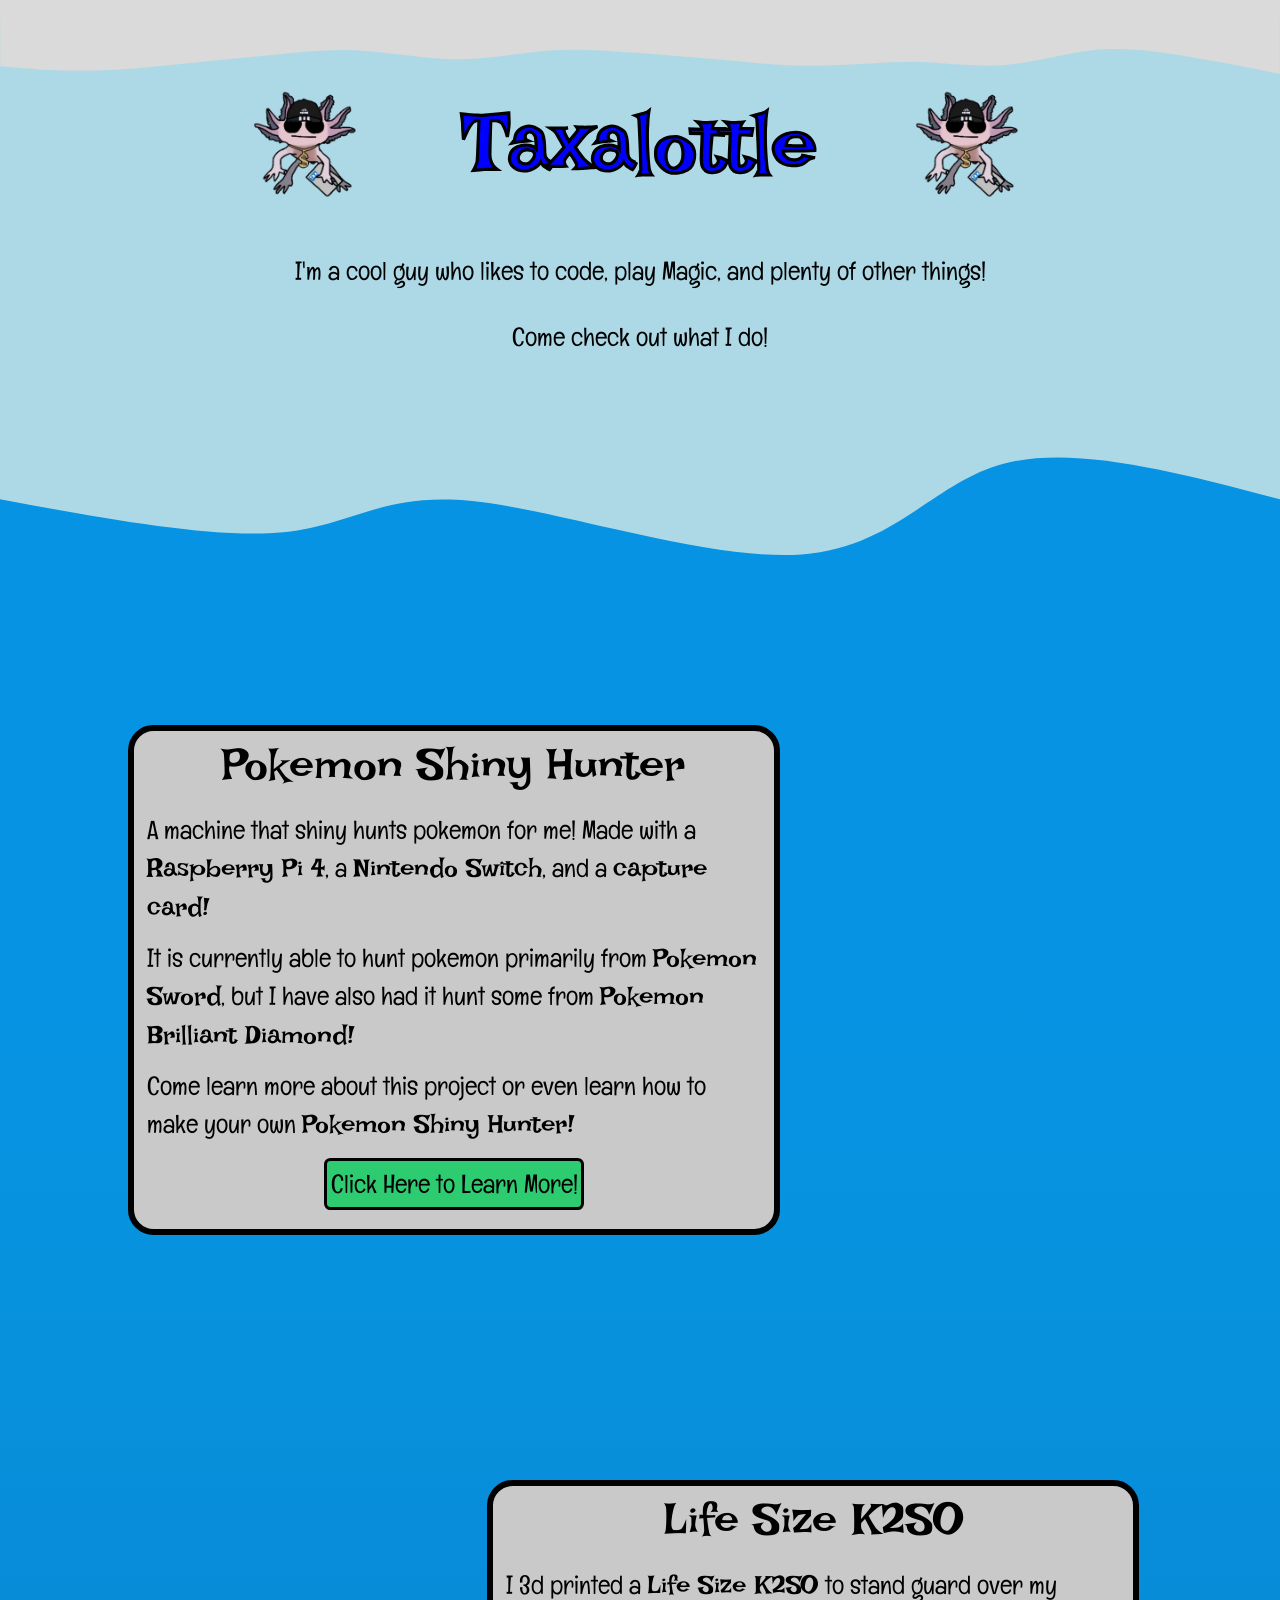
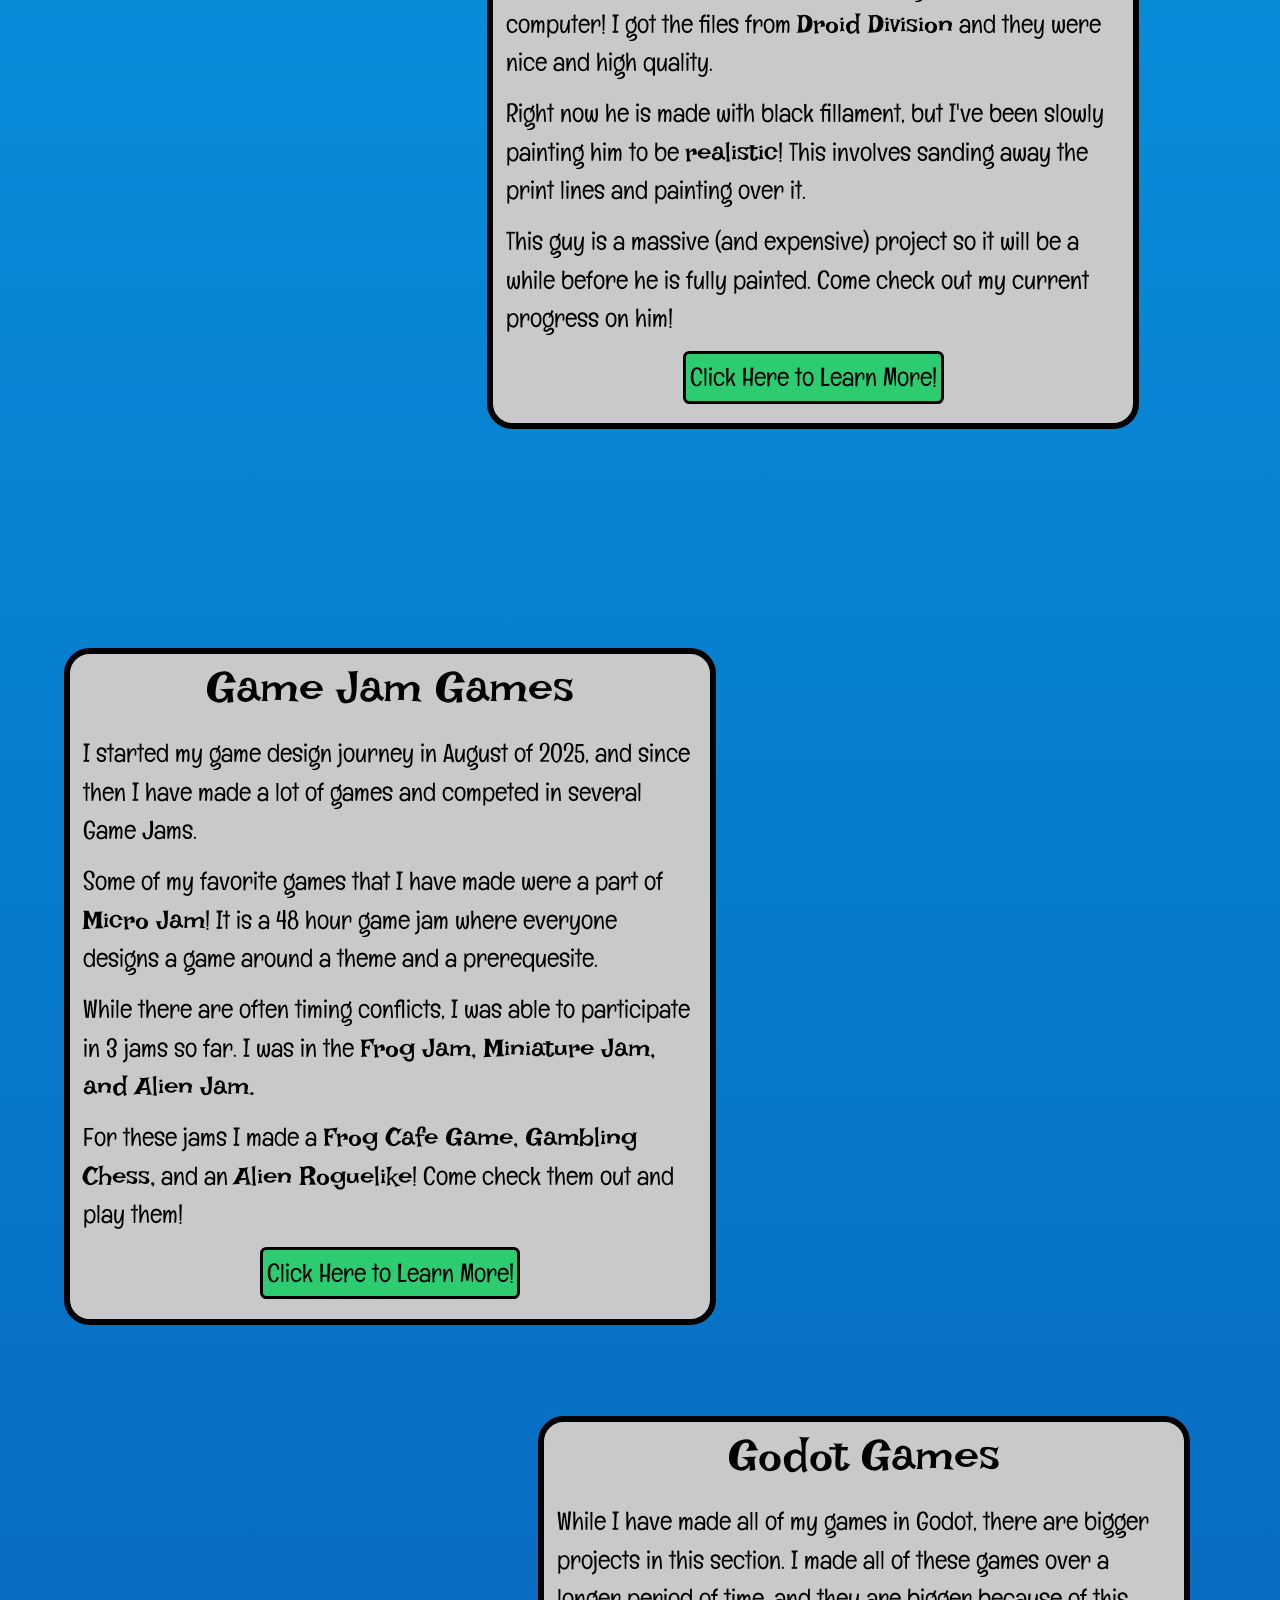
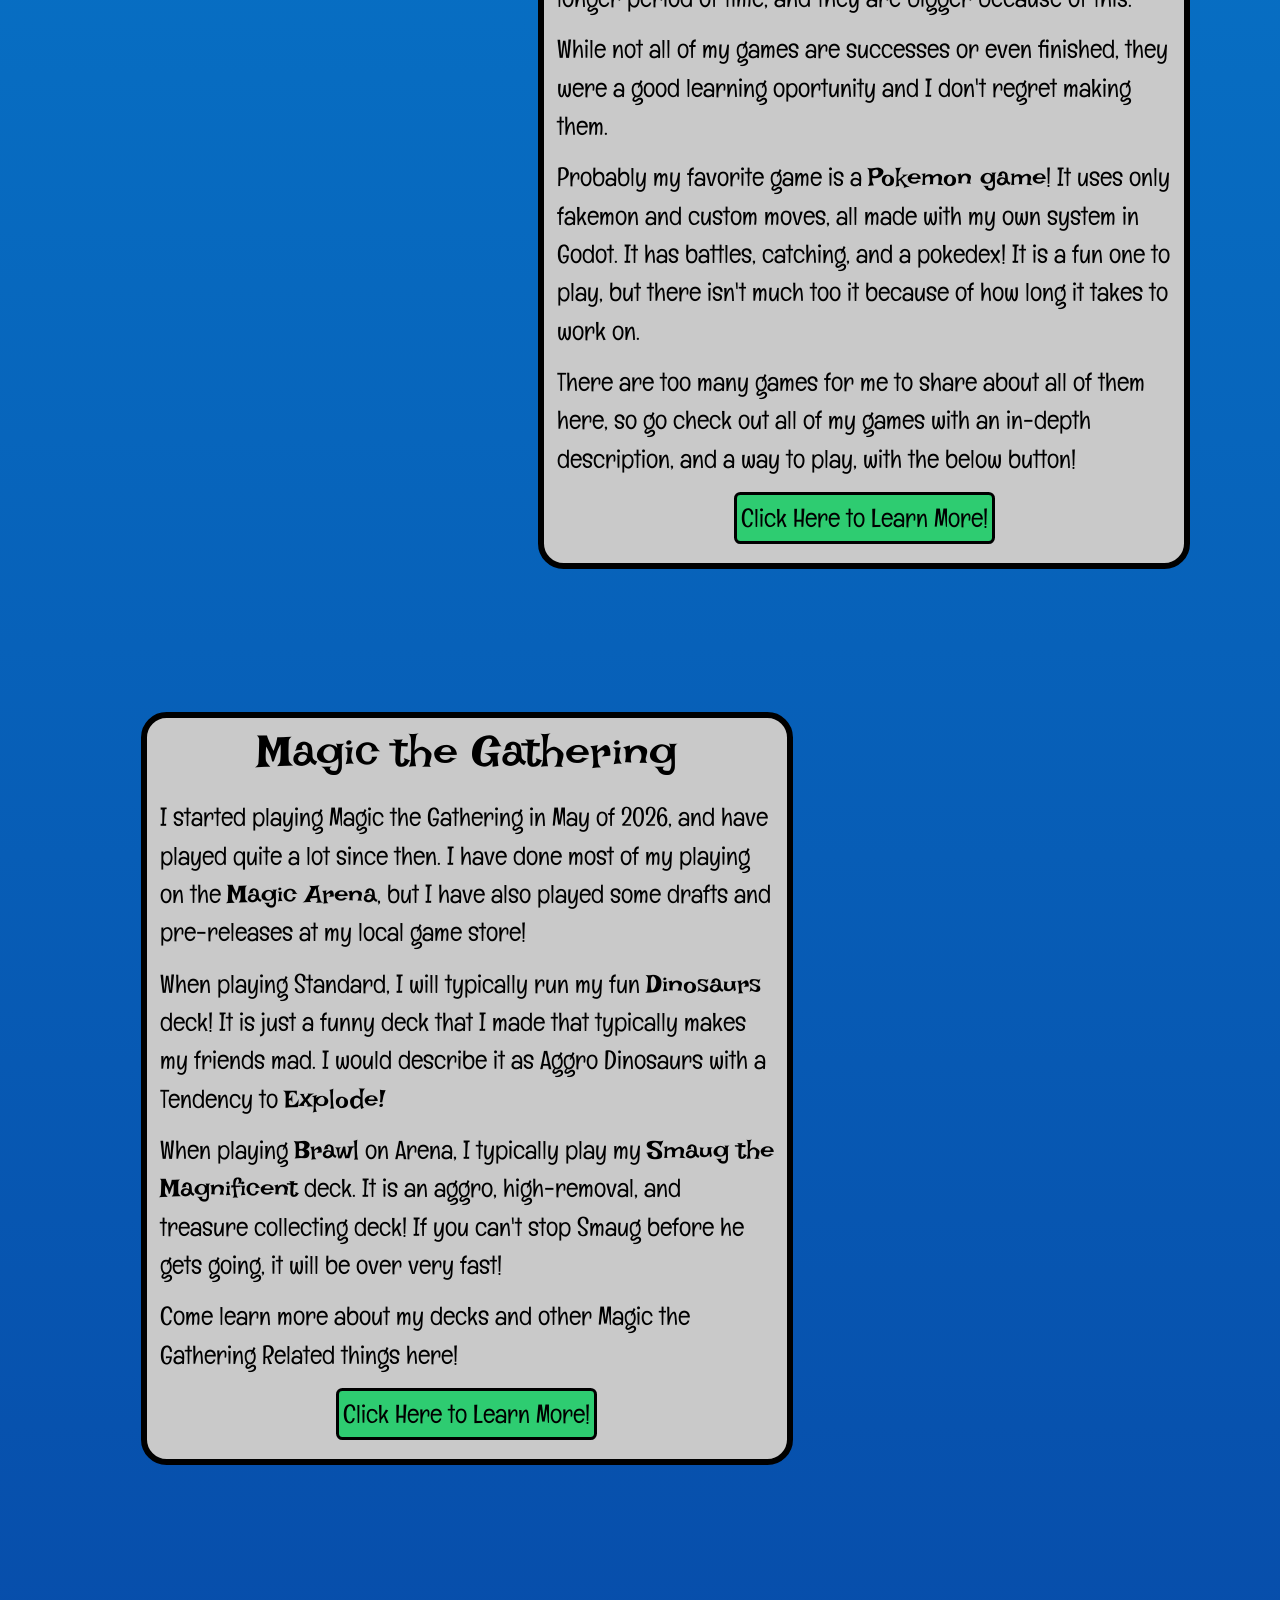
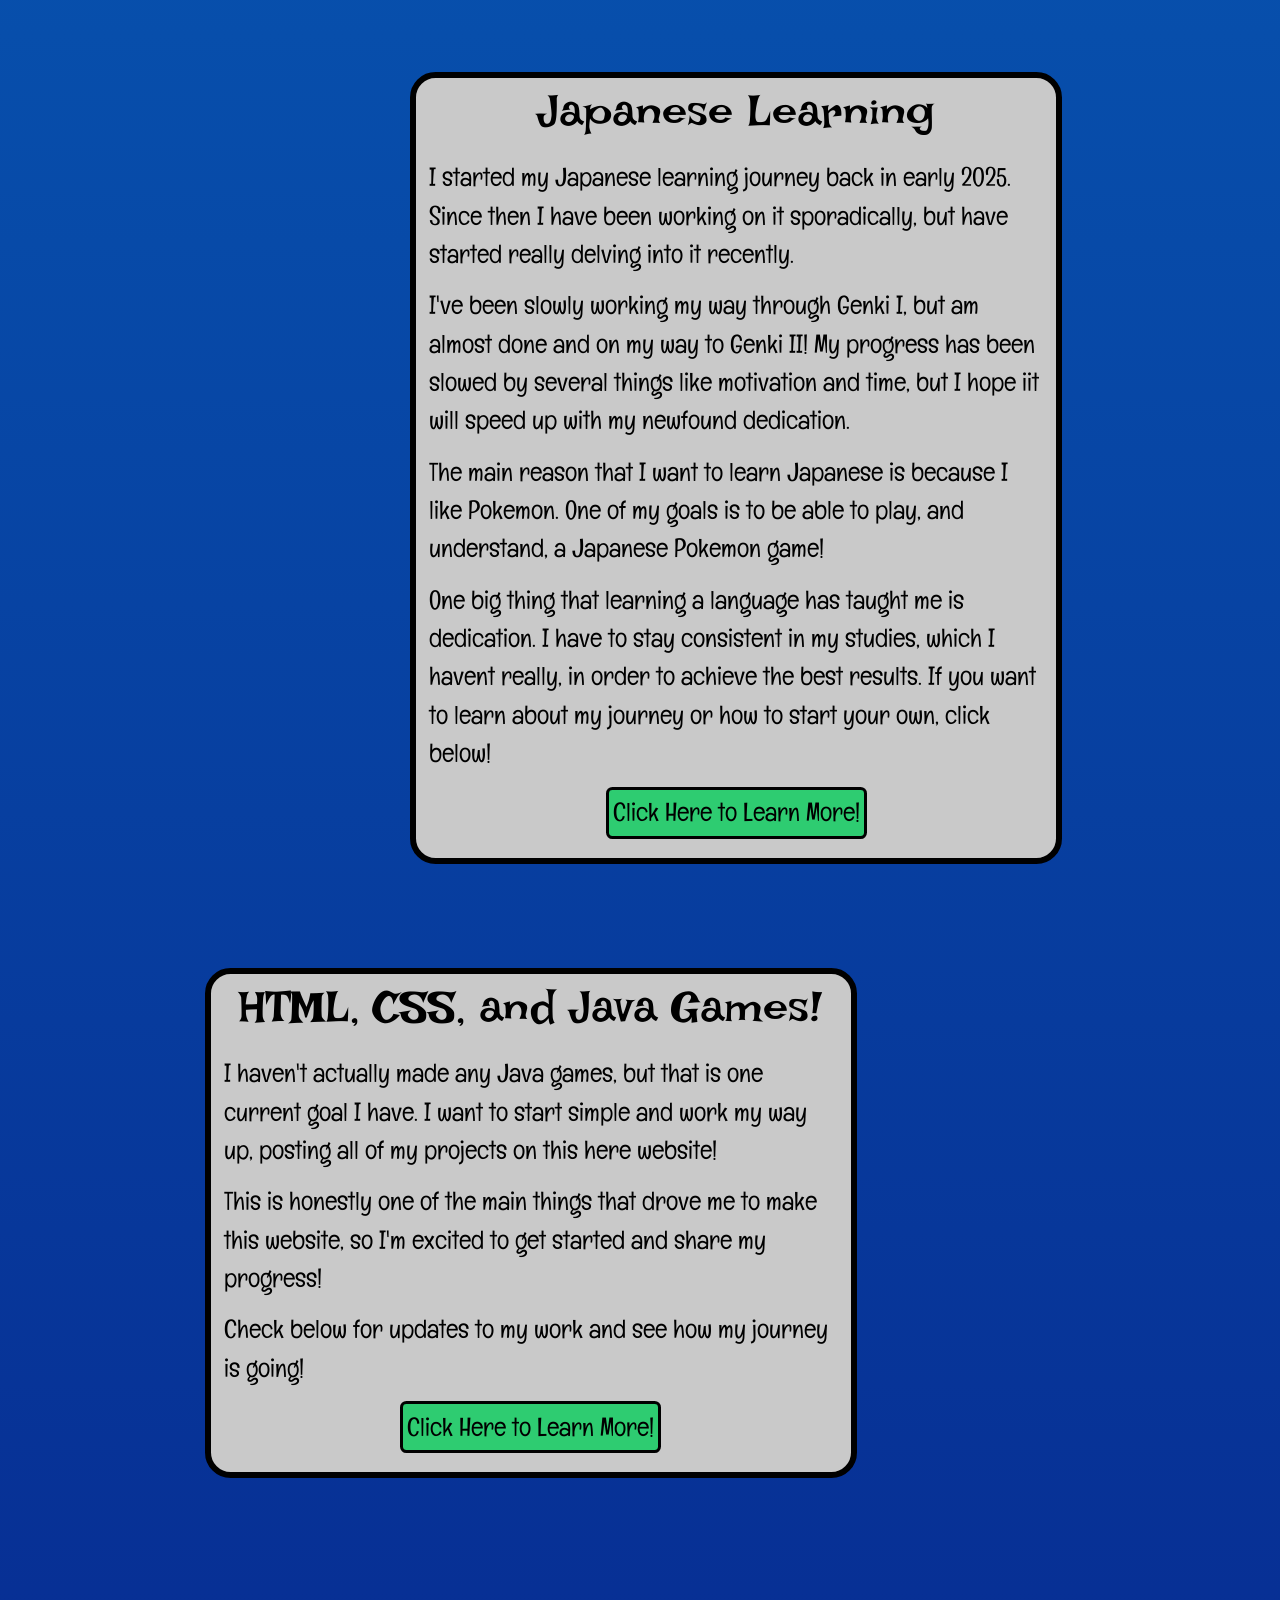
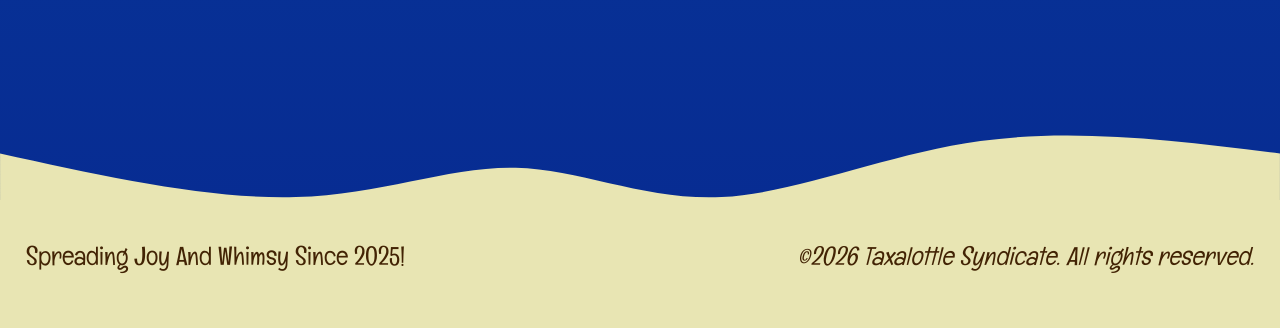
==== index.html @ 64e3db7c "Home page and Project Cards! I flushed out a bunch of project cards, and have everything I need befo" ====
<!DOCTYPE html>
<html lang="en">
<head>
    <meta charset="UTF-8">
    <meta name="viewport" content="width=device-width, initial-scale=1.0">
    <title>Taxalottle</title>

    <link rel="stylesheet" href="styles/styles.css">

</head>
<body>

<div class="header">
  <div style="height:1.5vw; background-color:#dadada"></div>
  <svg 
    version="1.1" 
    xmlns="http://www.w3.org/2000/svg" 
    id="visual" 
    viewBox="0 0 900 40">
    <path 
      stroke-linejoin="miter" 
      stroke-linecap="round" 
      fill="#dadada" 
      d="M0 33.3L10.7 34.1C21.3 35.1 42.7 36.8 64.2 36.4C85.7 35.9 107.3 33.7 128.8 31.5C150.3 29.2 171.7 27 193 25.2C214.3 23 235.7 20.7 257 22.5C278.3 23.9 299.7 28.3 321.2 28.3C342.7 28.3 364.3 23.9 385.8 22.1C407.3 20.7 428.7 22.5 450 23.9C471.3 25.7 492.7 27.5 514.2 29.2C535.7 31.5 557.3 33.3 578.8 32.8C600.3 32.3 621.7 30.1 643 30.1C664.3 30.6 685.7 34.1 707 32.3C728.3 30.6 749.7 23.9 771.2 21.7C792.7 19.9 814.3 23 835.8 26.5C857.3 30.1 878.7 34.1 889.3 36.4L900 38.6L900 0L889.3 0C878.7 0 857.3 0 835.8 0C814.3 0 792.7 0 771.2 0C749.7 0 728.3 0 707 0C685.7 0 664.3 0 643 0C621.7 0 600.3 0 578.8 0C557.3 0 535.7 0 514.2 0C492.7 0 471.3 0 450 0C428.7 0 407.3 0 385.8 0C364.3 0 342.7 0 321.2 0C299.7 0 278.3 0 257 0C235.7 0 214.3 0 193 0C171.7 0 150.3 0 128.8 0C107.3 0 85.7 0 64.2 0C42.7 0 21.3 0 10.7 0L0 0Z"/>
  </svg>
</div>

    <span class="taxalottle-wrapper">
        <img class="taxalottle img_left" src="images/Taxalottle_No_BG.png" alt="Taxalottle Logo">
        <div id="logo">
            <span>T</span>
            <span>a</span>
            <span>x</span>
            <span>a</span>
            <span>l</span>
            <span>o</span>
            <span>t</span>
            <span>t</span>
            <span>l</span>
            <span>e</span>
        </div>
        <img class="taxalottle img_right" src="images/Taxalottle_No_BG.png" alt="Taxalottle Logo">
    </span>

    <p><br>I'm a cool guy who likes to code, play Magic, and plenty of other things!<br><br>Come check out what I do!</p>

    
    
    <div class="wave-wrap">
  <div class="wave-track">
    <svg width="100%" height="100%" id="svg" viewBox="0 0 1440 390" xmlns="http://www.w3.org/2000/svg" class="transition duration-300 ease-in-out delay-150"><path d="M 0,400 L 0,150 C 120.74641148325358,172.29665071770336 241.49282296650716,194.5933014354067 319,187 C 396.50717703349284,179.4066985645933 430.77511961722473,141.92344497607655 531,152 C 631.2248803827753,162.07655502392345 797.4066985645934,219.71291866028707 902,212 C 1006.5933014354066,204.28708133971293 1049.598086124402,131.22488038277513 1129,110 C 1208.401913875598,88.77511961722487 1324.200956937799,119.38755980861244 1440,150 L 1440,400 L 0,400 Z" stroke="none" stroke-width="0" fill="#0693e3" fill-opacity="1" class="transition-all duration-300 ease-in-out delay-150 path-0"></path></svg>
    <svg width="100%" height="100%" id="svg" viewBox="0 0 1440 390" xmlns="http://www.w3.org/2000/svg" class="transition duration-300 ease-in-out delay-150"><path d="M 0,400 L 0,150 C 120.74641148325358,172.29665071770336 241.49282296650716,194.5933014354067 319,187 C 396.50717703349284,179.4066985645933 430.77511961722473,141.92344497607655 531,152 C 631.2248803827753,162.07655502392345 797.4066985645934,219.71291866028707 902,212 C 1006.5933014354066,204.28708133971293 1049.598086124402,131.22488038277513 1129,110 C 1208.401913875598,88.77511961722487 1324.200956937799,119.38755980861244 1440,150 L 1440,400 L 0,400 Z" stroke="none" stroke-width="0" fill="#0693e3" fill-opacity="1" class="transition-all duration-300 ease-in-out delay-150 path-0"></path></svg>
  </div>
</div>
<div id="ocean">
    <div class="project-card" id="pokemon">
        <header>Pokemon Shiny Hunter</header>
        <p>A machine that shiny hunts pokemon for me! Made with a <bold>Raspberry Pi 4</bold>, a <bold>Nintendo Switch</bold>, and a <bold>capture card!</bold></p>
          <p>It is currently able to hunt pokemon primarily from <bold>Pokemon Sword</bold>, but I have also had it hunt some from <bold>Pokemon Brilliant Diamond!</bold></p>
          <p>Come learn more about this project or even learn how to make your own <bold>Pokemon Shiny Hunter!</bold></p>
        <p style="text-align:center;"><a class="button" href="pets.html">Click Here to Learn More!</a></p>
    </div>

    <div class="project-card" id="k2">
        <header>Life Size K2SO</header>
        <p>I 3d printed a <bold>Life Size K2SO</bold> to stand guard over my computer! I got the files from <bold>Droid Division</bold> and they were nice and high quality.</p>
        <p>Right now he is made with black fillament, but I've been slowly painting him to be <bold>realistic</bold>! This involves sanding away the print lines and painting over it.</p>
        <p>This guy is a massive (and expensive) project so it will be a while before he is fully painted. Come check out my current progress on him!</p>
        <p style="text-align:center;"><a class="button" href="pets.html">Click Here to Learn More!</a></p>
    </div>

    <div class="project-card" id="jam">
        <header>Game Jam Games</header>
        <p>I started my game design journey in August of 2025, and since then I have made a lot of games and competed in several Game Jams.</p>
        <p>Some of my favorite games that I have made were a part of <bold>Micro Jam</bold>! It is a 48 hour game jam where everyone designs a game around a theme and a prerequesite.</p>
        <p>While there are often timing conflicts, I was able to participate in 3 jams so far. I was in the <bold>Frog Jam, Miniature Jam, and Alien Jam.</bold></p>
        <p>For these jams I made a <bold>Frog Cafe Game, Gambling Chess,</bold> and an <bold>Alien Roguelike</bold>! Come check them out and play them!</p>
        <p style="text-align:center;"><a class="button" href="pets.html">Click Here to Learn More!</a></p>
    </div>

    <div class="project-card" id="godot">
        <header>Godot Games</header>
        <p>While I have made all of my games in Godot, there are bigger projects in this section. I made all of these games over a longer period of time, and they are bigger because of this.</p>
        <p>While not all of my games are successes or even finished, they were a good learning oportunity and I don't regret making them.</p>
        <p>Probably my favorite game is a <bold>Pokemon game</bold>! It uses only fakemon and custom moves, all made with my own system in Godot. It has battles, catching, and a pokedex! It is a fun one to play, but there isn't much too it because of how long it takes to work on.</p>
        <!--<p>One of my less finished Games is a Farming game similar to Stardew Valley. One key difference between Stardew and my game is that mine is gridless. The whole game is free-flow and you can place things wherever you want, aslong as it is where it should go. You can plant seeds and water the plants only on farmland!</p>-->
        <p>There are too many games for me to share about all of them here, so go check out all of my games with an in-depth description, and a way to play, with the below button!</p>
        <p style="text-align:center;"><a class="button" href="pets.html">Click Here to Learn More!</a></p>
    </div>

    <div class="project-card" id="magic">
        <header>Magic the Gathering</header>
        <p>I started playing Magic the Gathering in May of 2026, and have played quite a lot since then. I have done most of my playing on the <bold>Magic Arena</bold>, but I have also played some drafts and pre-releases at my local game store!</p>
        <p>When playing Standard, I will typically run my fun <bold>Dinosaurs</bold> deck! It is just a funny deck that I made that typically makes my friends mad. I would describe it as Aggro Dinosaurs with a Tendency to <bold>Explode!</bold></p>
        <p>When playing <bold>Brawl</bold> on Arena, I typically play my <bold>Smaug the Magnificent</bold> deck. It is an aggro, high-removal, and treasure collecting deck! If you can't stop Smaug before he gets going, it will be over very fast!</p>
        <p>Come learn more about my decks and other Magic the Gathering Related things here!</p>
        <p style="text-align:center;"><a class="button" href="pets.html">Click Here to Learn More!</a></p>
    </div>

    <div class="project-card" id="japanese">
        <header>Japanese Learning</header>
        <p>I started my Japanese learning journey back in early 2025. Since then I have been working on it sporadically, but have started really delving into it recently.</p>
        <p>I've been slowly working my way through Genki I, but am almost done and on my way to Genki II! My progress has been slowed by several things like motivation and time, but I hope iit will speed up with my newfound dedication.</p>
        <p>The main reason that I want to learn Japanese is because I like Pokemon. One of my goals is to be able to play, and understand, a Japanese Pokemon game!</p>
        <p>One big thing that learning a language has taught me is dedication. I have to stay consistent in my studies, which I havent really, in order to achieve the best results. If you want to learn about my journey or how to start your own, click below!</p>
        <p style="text-align:center;"><a class="button" href="pets.html">Click Here to Learn More!</a></p>
    </div>

    <div class="project-card" id="java">
        <header>HTML, CSS, and Java Games!</header>
        <p>I haven't actually made any Java games, but that is one current goal I have. I want to start simple and work my way up, posting all of my projects on this here website!</p>
        <p>This is honestly one of the main things that drove me to make this website, so I'm excited to get started and share my progress!</p>
        <p>Check below for updates to my work and see how my journey is going!</p>
        <p style="text-align:center;"><a class="button" href="pets.html">Click Here to Learn More!</a></p>
    </div>

  <div class="sand">
    <svg width="100%" height="100%" id="sand_svg" viewBox="0 195.2 1440 82.8"  xmlns="http://www.w3.org/2000/svg" class="transition duration-300 ease-in-out delay-150">
       <path d="M 0,225 C 118.01913875598089,250.9712918660287 236.03827751196178,276.9425837320574 333,274 C 429.9617224880382,271.0574162679426 505.86602870813397,239.20095693779902 580,241 C 654.133971291866,242.79904306220098 726.4976076555023,278.2535885167464 812,274 C 897.5023923444977,269.7464114832536 996.1435406698565,225.7846889952153 1103,211 C 1209.8564593301435,196.2153110047847 1324.9282296650717,210.60765550239233 1440,225 L 1440,279 L 0,279 Z" stroke="none" stroke-width="0" fill="#e8e5b3" fill-opacity="1" class="transition-all duration-300 ease-in-out delay-150 path-0"></path>
    </svg>

  </div>
  
</div>
<div id="sand">
      <p style="text-align:right">Spreading Joy And Whimsy Since 2025!</p>
      <p><italic>©2026 Taxalottle Syndicate. All rights reserved.</italic></p>
</div>

</body>
</html>
---- styles/styles.css ----
@font-face {
    font-family:"Irish Grover";
    src: url('../fonts/IrishGrover-Regular.ttf')
}

@font-face {
    font-family:"Atma";
    src: url('../fonts/Englebert-Regular.ttf')
}


#logo {
    color:Blue;
    font-size:0;
    font-family: "Irish Grover";
    text-align:center;
    padding-top:0em;
    margin-top:0vh;
    margin-bottom:0px;
    -webkit-text-stroke: .001px black;
}

#logo span {
    display: inline-block;
    font-size:6.5vw;
    animation: wave 3s ease-in-out infinite;
    -webkit-text-stroke: .25vw black;
}

#logo span:nth-child(1)  { animation-delay: 0.0s; }
#logo span:nth-child(2)  { animation-delay: 0.1s; }
#logo span:nth-child(3)  { animation-delay: 0.2s; }
#logo span:nth-child(4)  { animation-delay: 0.3s; }
#logo span:nth-child(5)  { animation-delay: 0.4s; }
#logo span:nth-child(6)  { animation-delay: 0.5s; }
#logo span:nth-child(7)  { animation-delay: 0.6s; }
#logo span:nth-child(8)  { animation-delay: 0.7s; }
#logo span:nth-child(9)  { animation-delay: 0.8s; }
#logo span:nth-child(10) { animation-delay: 0.9s; }

p {
    text-align:center;
    font-size:2vw;
    color:black;
    margin:1vw;
    padding:0px;
    font-family:atma;
}

body {
    background-color:LightBlue;
    margin:0;
     /* 1. Ensure scrolling is enabled */
    overflow-y: auto; 
    
    /* 2. Modern Standard (Firefox, modern Safari/Chrome) */
    scrollbar-width: none; 
    
    /* 3. Legacy WebKit (Older Chrome, Safari, Opera, Edge) */
    &::-webkit-scrollbar {
        display: none;
    }
    
    /* 4. Legacy Internet Explorer and Old Edge */
    -ms-overflow-style: none; 
}

.grid-container {
    align-items:center;
    display: grid;
    grid-template-columns: repeat(2, 1fr);
    gap: 15px;
    width:89vw;
    padding-left:5vw;
    padding-right:5vw;
}

.grid-button {
    display:flex;
    justify-content:center;
    align-items:center;
    padding: 20px;
    height:20vh;
    border-style:solid;
    background-color:rgb(73, 165, 109);
    border-radius:15px;
}

.grid-button span {
    font-size:4vw;

    transition: transform 0.3s ease-in-out, background-color 0.1s ease;
}

.grid-button:hover {
    background-color: #2ecc71;
    transform: scale(1.01); /* Scales the element up by 5% */
}

a {
    text-decoration: none;
    color:black;
}

.taxalottle {
    width:10vw;
    height:10vw;
    animation-name:rotate;
    animation-duration:1s;
    animation-iteration-count:infinite;
    animation-timing-function: ease-in-out;
    margin-top:0vh;
    margin-left:7vw;
    margin-right:7vw
}

.img_left {
    animation-direction:alternate;
}

.img_right {
    animation-direction:alternate-reverse;
}

@keyframes rotate {
    from {rotate:-10deg;}
    to {rotate:10deg;}
}

@keyframes wave {
    0%, 22.5%, 50% { transform: translateY(0);}
    11.25% { transform: translateY(-15px);}

    0%, 72.5%, 100% { transform: translateY(0);}
    61.25% { transform: translateY(-15px);}

    20.5%, 48% {color:rgb(12, 203, 209);}
    9.25%, 70.5%, 98% {color:blue;}

}

.taxalottle-wrapper { /* rename span or target it */
    display: flex;
    align-items: center;
    justify-content:center;
}

.header {
    width:100%;
}

.wave-wrap {
  overflow: hidden;
   margin: 0;
padding: 0;
}
.wave-track {
  display: flex;
  width: 200%;
  animation: scroll-waves 14s linear infinite;
  margin:0px;
}
.wave-track svg {
  width: 50%; /* each svg = 100% of the visible viewport */
   margin: 0;
    padding: 0;
    
}
@keyframes scroll-waves {
  from { transform: translateX(0); }
  to   { transform: translateX(-50%); }
}

svg {
    display: inline;
    margin: 0;
    padding: 0;
    
}

#sand_svg {
  display: block; /* Removes the inline text line-height space underneath */
  margin: 0;
  padding: 0;
}

#ocean {
    width:100%;
    min-height:460vw;
    background-color:#0693e3;
    background-image: linear-gradient(to bottom, #0693e3 5%,  #0792dd 10%, #072c92);
    position:relative;
}

.short-header {
    width: 100%;
    /* Set this to whatever height you want (e.g., 40px, 50px, 60px) */
    height: 15vh; 
    overflow: hidden;
  }

  .short-header svg {
    width: 100%;
    height: 100%;
    display: block;
  }

html {
  scroll-behavior: smooth;
}

.project-card {
    background-color:rgb(201, 201, 201);
    width:50vw;
    /*height:30vw;*/
    position: absolute;
    border-radius:2vw;
    border-style:solid;
    border-width:.5vw;
    line-height: 1.5;
}

#pokemon {
    top: 1vw;
    left: 10vw;
}

#k2 {
    top:60vw;
    right:11vw;
}

#jam {
    top:120vw;
    left:5vw;
}

#godot {
    top:180vw;
    right:7vw;
}

#magic {
    top:250vw;
    left:11vw;
}

#japanese {
    top:325vw;
    right:17vw;
}

#java {
    top:395vw;
    left:16vw;
}

h1 {
    text-align:center;
    font-family:atma;
    font-size:3vw
}

.button{
    background-color:#2ecc71;
    padding:.3vw;
    margin-top:.1vw;
    margin-bottom:.5vw;
    border-radius:.5vw;
    border-style:solid;
    border-width:.25vw;
    display: inline-block;
}

bold {
    /*font-size:2.3vw;*/
    font-family:"Irish Grover"
}

.project-card header {
    text-align:center;
    font-family:"Irish Grover";
    font-size:3.5vw
}

.project-card p {
    text-align:left;
}

.sand {
    position:absolute;
    bottom:0vw;
    left:0px;
    width:100vw;
    height:auto;
    overflow:hidden;
}



body, html {
    overflow-x: hidden;
}

#sand {
    height:10vw;
    width:100%;
    background-color:#e8e5b3;
    display:flex;
    justify-content:space-between
}

#sand p {
    text-align:center;
    font-family:atma;
    margin:0px;
    padding-top: 3vw;
    color:#422304;
    text-align:right;
    padding-right:2vw;
    padding-left:2vw;
}

italic {
    font-style:italic;
}
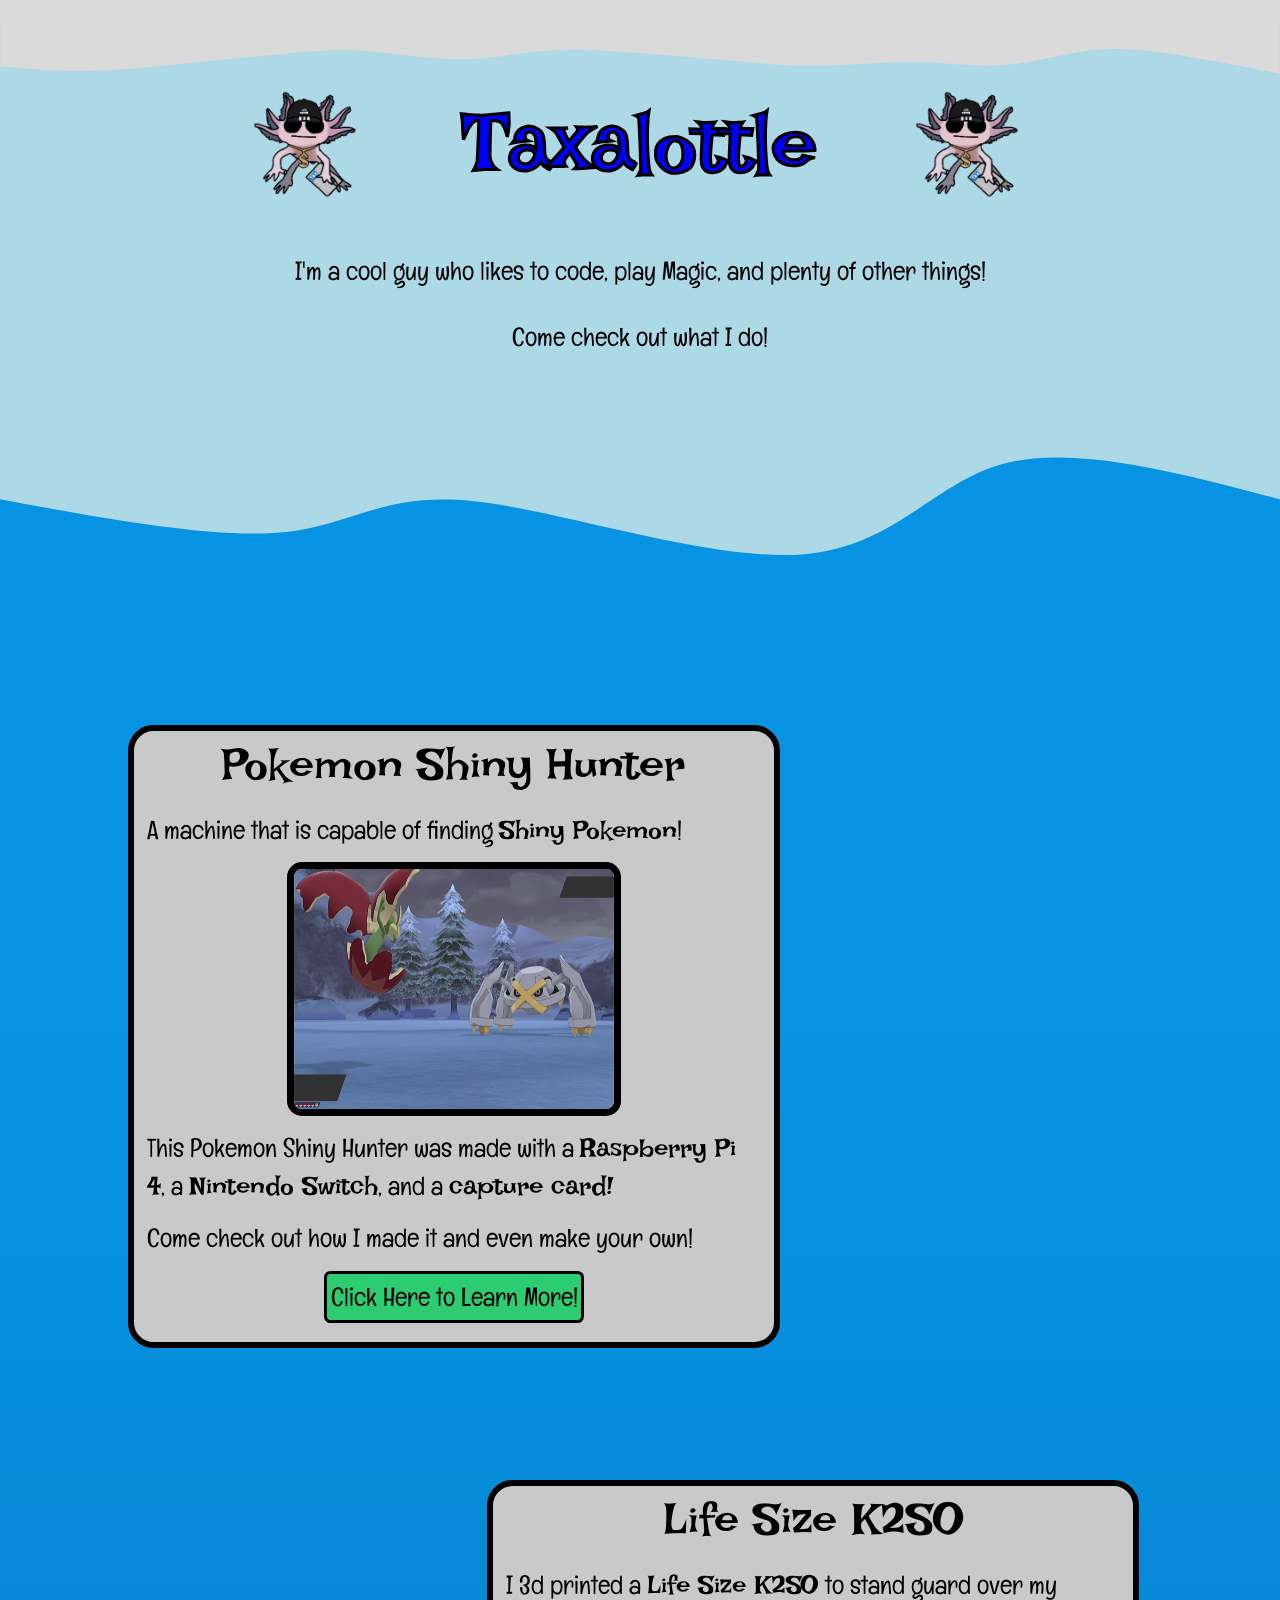
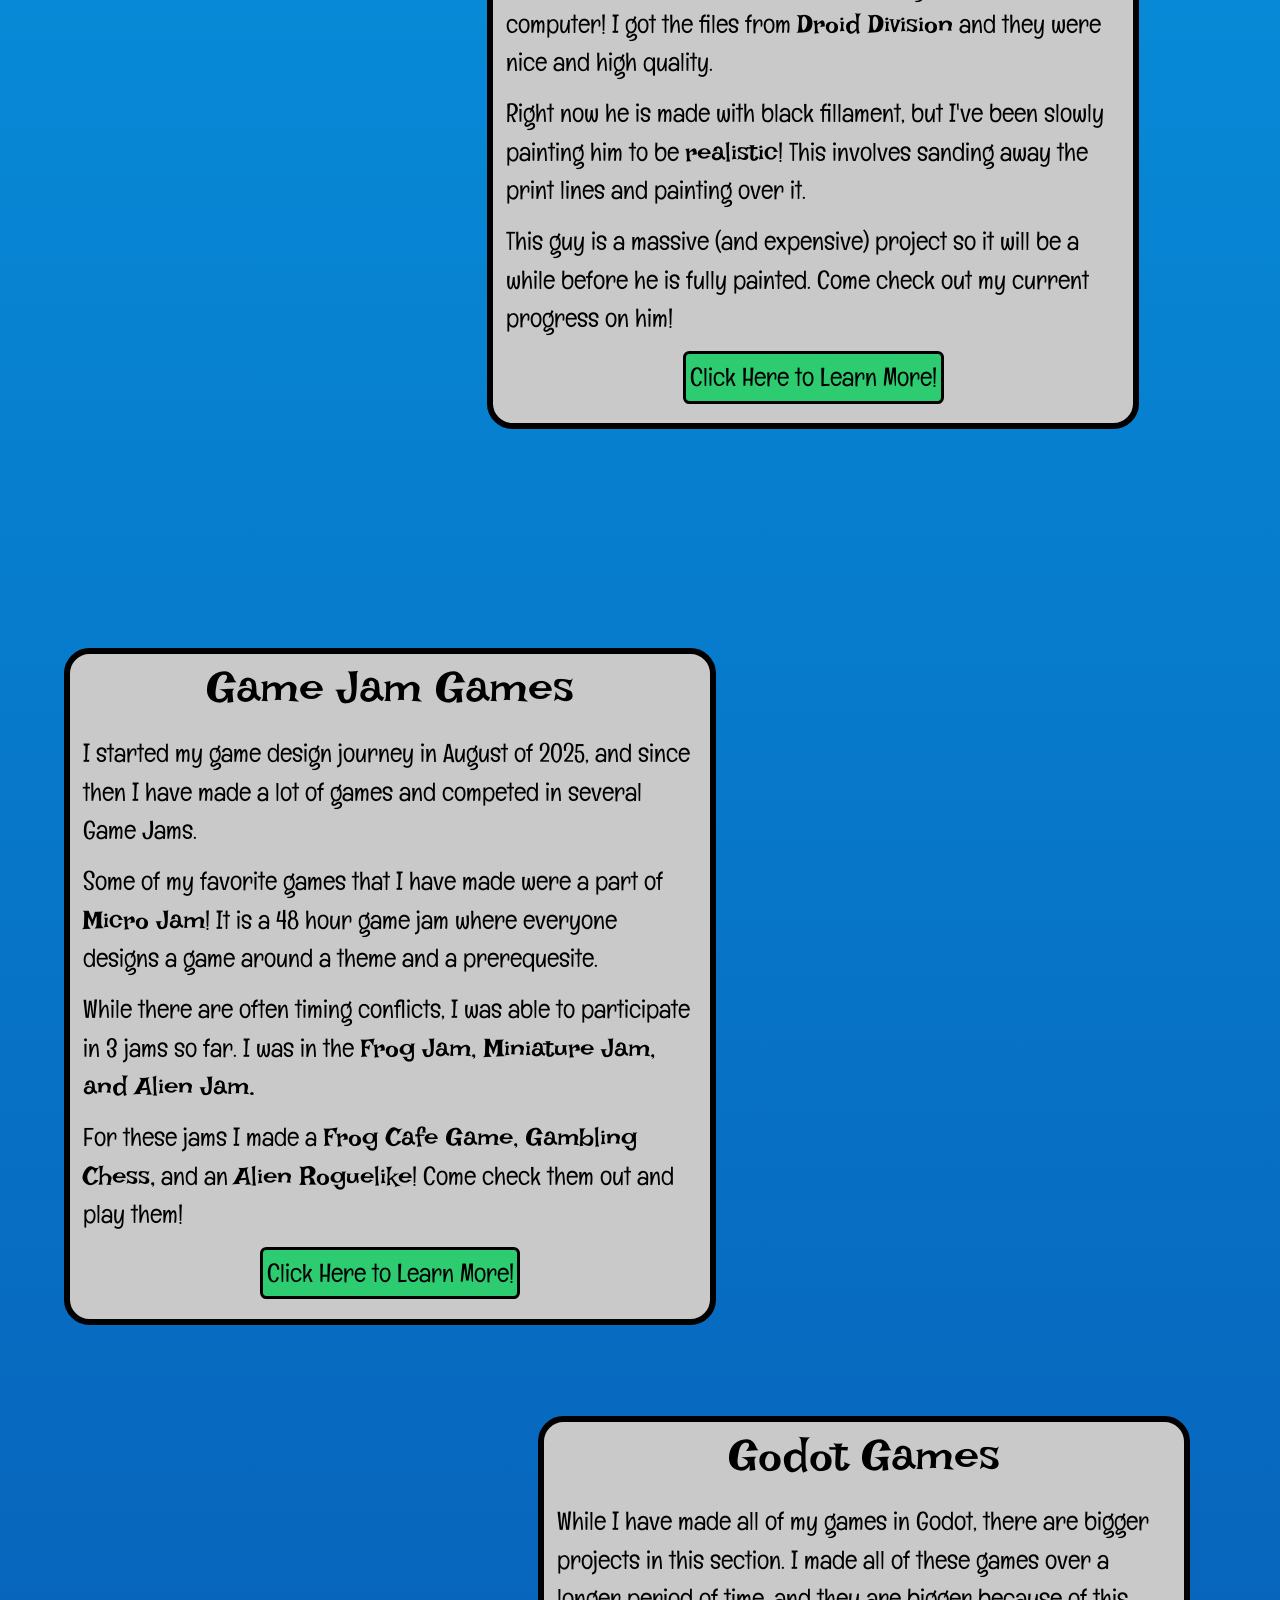
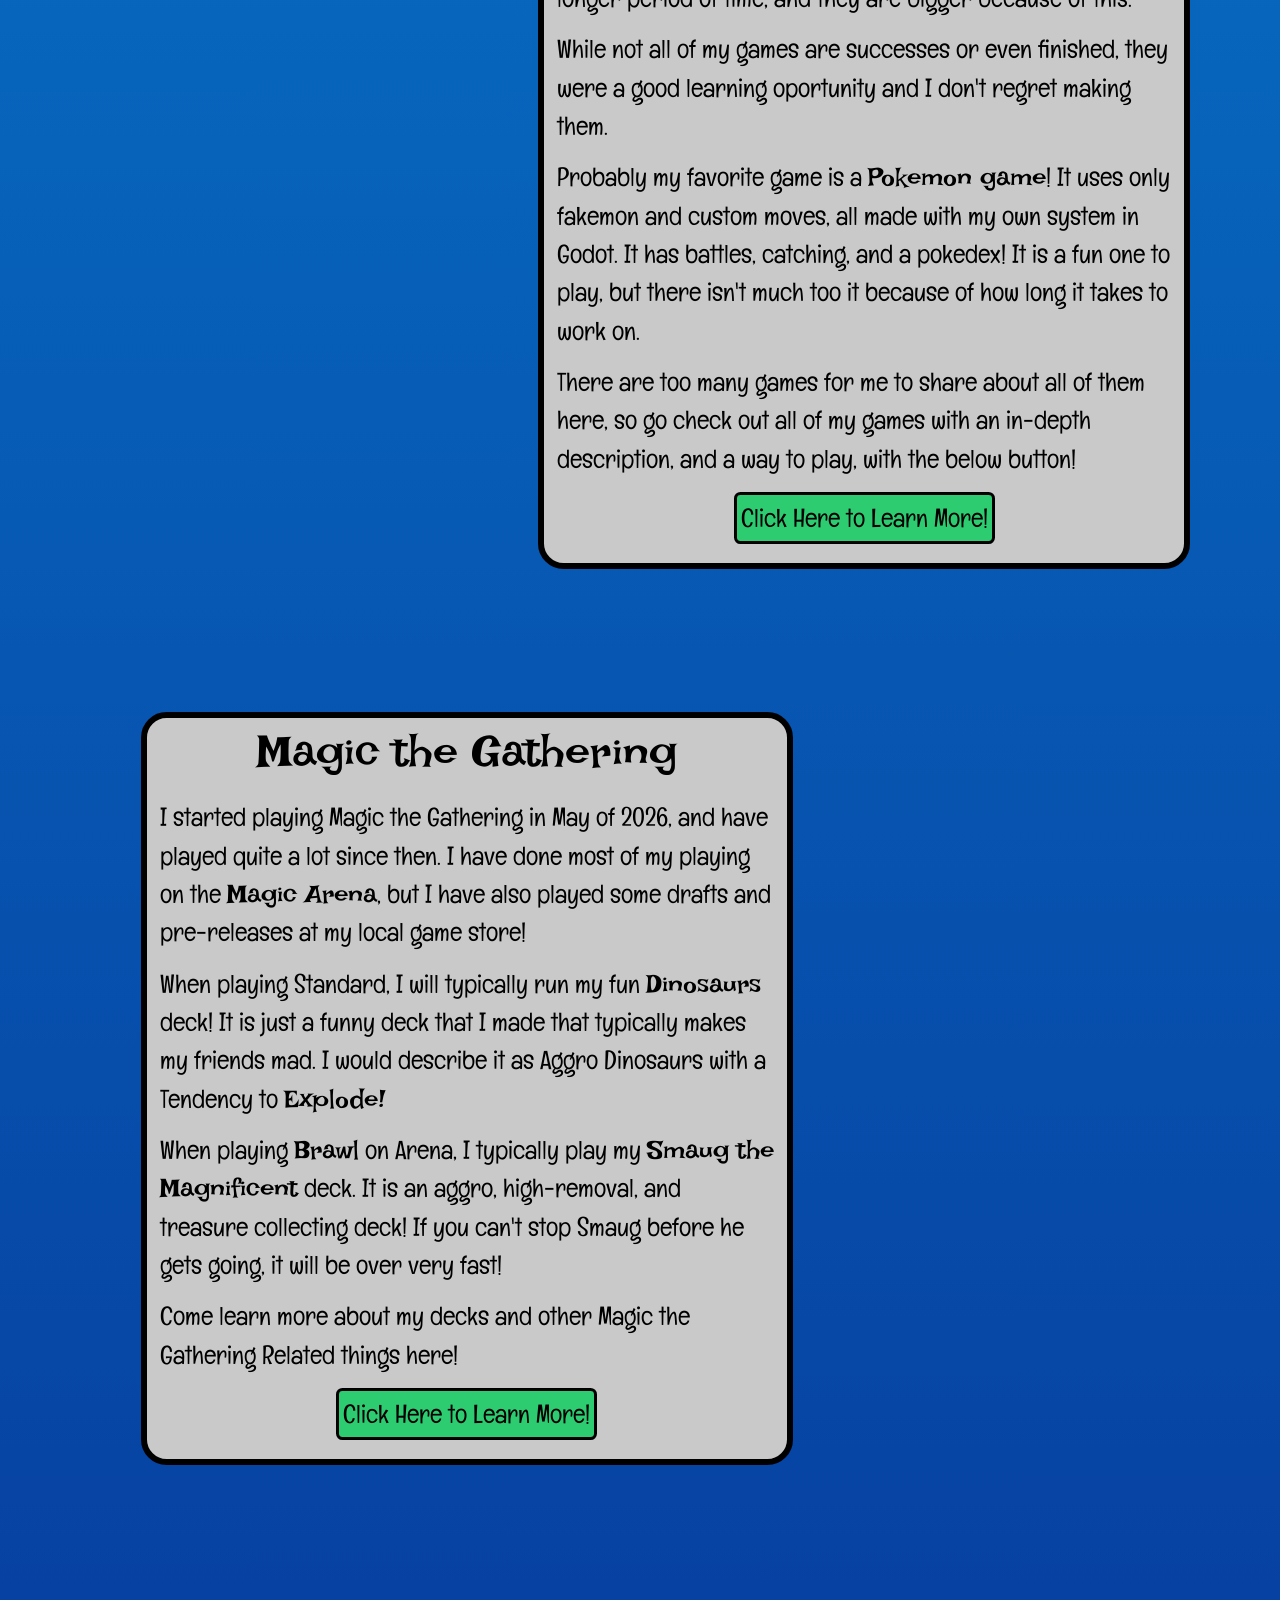
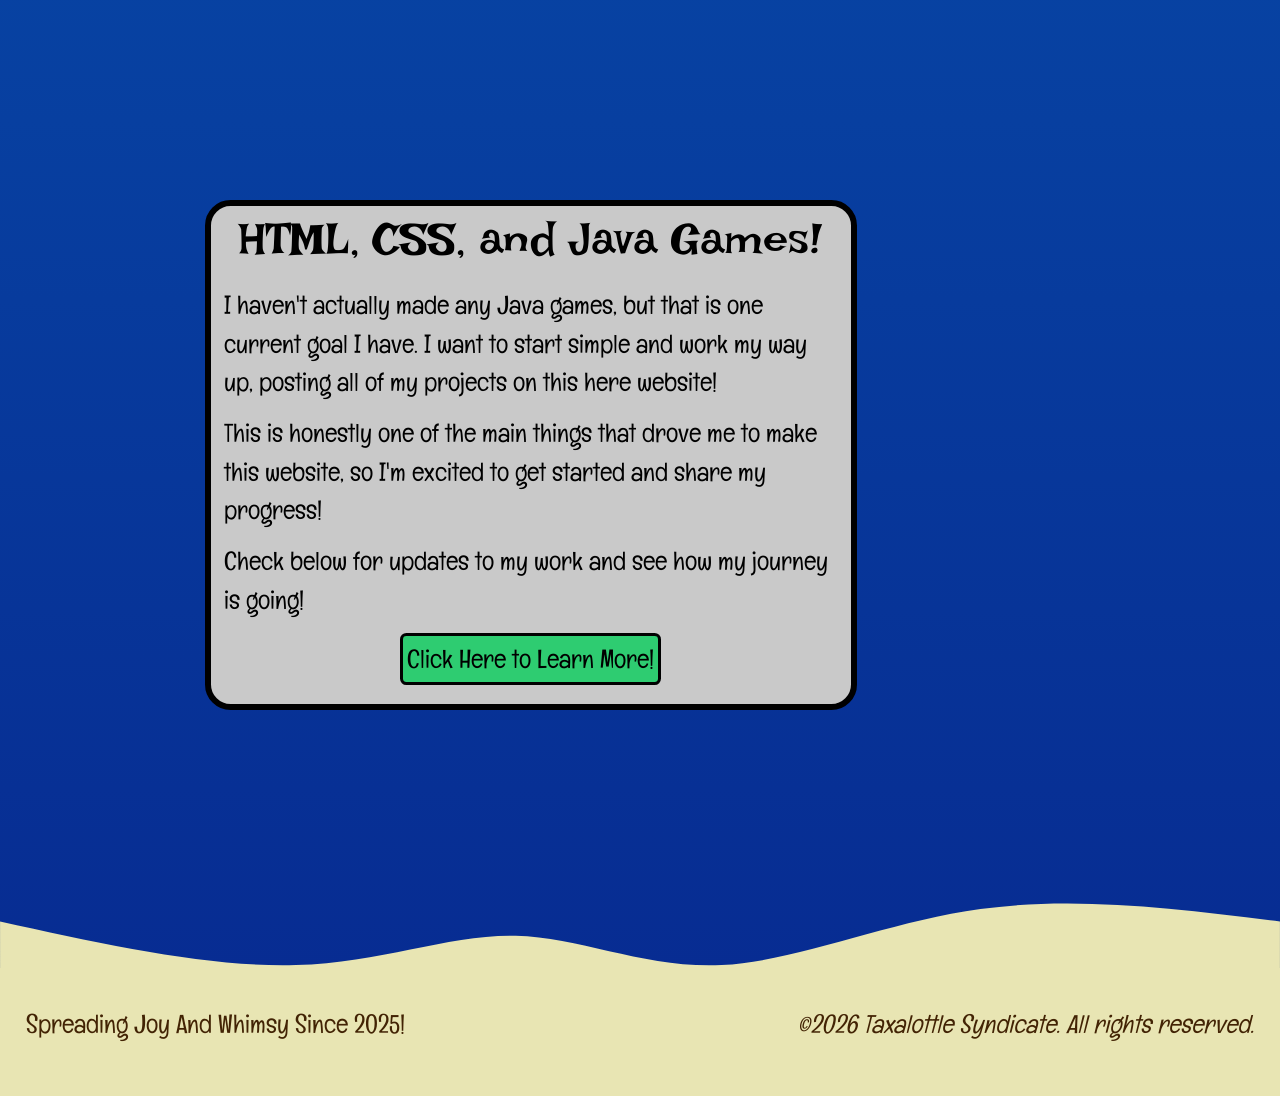
==== commit 2ea3a478: "style.css refactor + image! I refactored style.css to be more readable, and I put in an image for th" ====
--- a/index.html
+++ b/index.html
@@ -55,9 +55,12 @@
 <div id="ocean">
     <div class="project-card" id="pokemon">
         <header>Pokemon Shiny Hunter</header>
-        <p>A machine that shiny hunts pokemon for me! Made with a <bold>Raspberry Pi 4</bold>, a <bold>Nintendo Switch</bold>, and a <bold>capture card!</bold></p>
-          <p>It is currently able to hunt pokemon primarily from <bold>Pokemon Sword</bold>, but I have also had it hunt some from <bold>Pokemon Brilliant Diamond!</bold></p>
-          <p>Come learn more about this project or even learn how to make your own <bold>Pokemon Shiny Hunter!</bold></p>
+        <p class="center">A machine that is capable of finding <bold>Shiny Pokemon</bold>!</p>
+        <img src="images/shiny_screenshot.png" alt="Shiny Metagross Encounter">
+        <p class="center">This Pokemon Shiny Hunter was made with a <bold>Raspberry Pi 4</bold>, a <bold>Nintendo Switch</bold>, and a <bold>capture card!</bold></p>
+        
+        <p class="center">Come check out how I made it and even make your own!</p>
+        
         <p style="text-align:center;"><a class="button" href="pets.html">Click Here to Learn More!</a></p>
     </div>
 
@@ -97,21 +100,12 @@
         <p style="text-align:center;"><a class="button" href="pets.html">Click Here to Learn More!</a></p>
     </div>
 
-    <div class="project-card" id="japanese">
-        <header>Japanese Learning</header>
-        <p>I started my Japanese learning journey back in early 2025. Since then I have been working on it sporadically, but have started really delving into it recently.</p>
-        <p>I've been slowly working my way through Genki I, but am almost done and on my way to Genki II! My progress has been slowed by several things like motivation and time, but I hope iit will speed up with my newfound dedication.</p>
-        <p>The main reason that I want to learn Japanese is because I like Pokemon. One of my goals is to be able to play, and understand, a Japanese Pokemon game!</p>
-        <p>One big thing that learning a language has taught me is dedication. I have to stay consistent in my studies, which I havent really, in order to achieve the best results. If you want to learn about my journey or how to start your own, click below!</p>
-        <p style="text-align:center;"><a class="button" href="pets.html">Click Here to Learn More!</a></p>
-    </div>
-
     <div class="project-card" id="java">
         <header>HTML, CSS, and Java Games!</header>
         <p>I haven't actually made any Java games, but that is one current goal I have. I want to start simple and work my way up, posting all of my projects on this here website!</p>
         <p>This is honestly one of the main things that drove me to make this website, so I'm excited to get started and share my progress!</p>
         <p>Check below for updates to my work and see how my journey is going!</p>
-        <p style="text-align:center;"><a class="button" href="pets.html">Click Here to Learn More!</a></p>
+        <p style="text-align:center;"><a class="button" href="java-games.html">Click Here to Learn More!</a></p>
     </div>
 
   <div class="sand">
--- a/styles/styles.css
+++ b/styles/styles.css
@@ -1,28 +1,99 @@
+/* ==========================================================================
+   Fonts
+   ========================================================================== */
+
 @font-face {
-    font-family:"Irish Grover";
-    src: url('../fonts/IrishGrover-Regular.ttf')
+    font-family: "Irish Grover";
+    src: url('../fonts/IrishGrover-Regular.ttf');
 }
 
 @font-face {
-    font-family:"Atma";
-    src: url('../fonts/Englebert-Regular.ttf')
-}
-
+    font-family: "Atma";
+    src: url('../fonts/Englebert-Regular.ttf');
+}
+
+/* ==========================================================================
+   Base elements
+   ========================================================================== */
+
+html {
+    scroll-behavior: smooth;
+}
+
+body, html {
+    overflow-x: hidden;
+}
+
+body {
+    background-color: LightBlue;
+    margin: 0;
+    overflow-y: auto;
+
+    /* Hide scrollbar across browsers while keeping scroll enabled */
+    scrollbar-width: none;
+    -ms-overflow-style: none;
+}
+
+body::-webkit-scrollbar {
+    display: none;
+}
+
+h1 {
+    text-align: center;
+    font-family: atma;
+    font-size: 3vw;
+}
+
+p {
+    text-align: center;
+    font-size: 2vw;
+    color: black;
+    margin: 1vw;
+    padding: 0px;
+    font-family: atma;
+}
+
+a {
+    text-decoration: none;
+    color: black;
+}
+
+bold {
+    font-family: "Irish Grover";
+}
+
+italic {
+    font-style: italic;
+}
+
+svg {
+    display: inline;
+    margin: 0;
+    padding: 0;
+}
+
+.center {
+    text-align: center;
+}
+
+/* ==========================================================================
+   Logo
+   ========================================================================== */
 
 #logo {
-    color:Blue;
-    font-size:0;
+    color: Blue;
+    font-size: 0;
     font-family: "Irish Grover";
-    text-align:center;
-    padding-top:0em;
-    margin-top:0vh;
-    margin-bottom:0px;
+    text-align: center;
+    padding-top: 0em;
+    margin-top: 0vh;
+    margin-bottom: 0px;
     -webkit-text-stroke: .001px black;
 }
 
 #logo span {
     display: inline-block;
-    font-size:6.5vw;
+    font-size: 6.5vw;
     animation: wave 3s ease-in-out infinite;
     -webkit-text-stroke: .25vw black;
 }
@@ -38,289 +109,257 @@
 #logo span:nth-child(9)  { animation-delay: 0.8s; }
 #logo span:nth-child(10) { animation-delay: 0.9s; }
 
-p {
-    text-align:center;
-    font-size:2vw;
-    color:black;
-    margin:1vw;
-    padding:0px;
-    font-family:atma;
-}
-
-body {
-    background-color:LightBlue;
-    margin:0;
-     /* 1. Ensure scrolling is enabled */
-    overflow-y: auto; 
-    
-    /* 2. Modern Standard (Firefox, modern Safari/Chrome) */
-    scrollbar-width: none; 
-    
-    /* 3. Legacy WebKit (Older Chrome, Safari, Opera, Edge) */
-    &::-webkit-scrollbar {
-        display: none;
-    }
-    
-    /* 4. Legacy Internet Explorer and Old Edge */
-    -ms-overflow-style: none; 
-}
+.taxalottle-wrapper {
+    display: flex;
+    align-items: center;
+    justify-content: center;
+}
+
+.taxalottle {
+    width: 10vw;
+    height: 10vw;
+    animation-name: rotate;
+    animation-duration: 1s;
+    animation-iteration-count: infinite;
+    animation-timing-function: ease-in-out;
+    margin-top: 0vh;
+    margin-left: 7vw;
+    margin-right: 7vw;
+}
+
+.game_mascot {
+    width: 10vw;
+    height: 10vw;
+    animation-name: rotate;
+    animation-duration: 1s;
+    animation-iteration-count: infinite;
+    animation-timing-function: ease-in-out;
+    margin-top: 0vh;
+    margin-left: 5vw;
+    margin-right: 5vw;
+}
+
+.img_left {
+    animation-direction: alternate;
+}
+
+.img_right {
+    animation-direction: alternate-reverse;
+}
+
+/* ==========================================================================
+   Header / wave banner
+   ========================================================================== */
+
+.header {
+    width: 100%;
+}
+
+.short-header {
+    width: 100%;
+    height: 15vh;
+    overflow: hidden;
+}
+
+.short-header svg {
+    width: 100%;
+    height: 100%;
+    display: block;
+}
+
+.wave-wrap {
+    overflow: hidden;
+    margin: 0;
+    padding: 0;
+}
+
+.wave-track {
+    display: flex;
+    width: 200%;
+    animation: scroll-waves 14s linear infinite;
+    margin: 0px;
+}
+
+.wave-track svg {
+    width: 50%; /* each svg = 100% of the visible viewport */
+    margin: 0;
+    padding: 0;
+}
+
+/* ==========================================================================
+   Ocean section / project cards
+   ========================================================================== */
+
+#ocean {
+    width: 100%;
+    min-height: 395vw;
+    background-color: #0693e3;
+    background-image: linear-gradient(to bottom, #0693e3 5%, #0792dd 10%, #072c92);
+    position: relative;
+}
+
+.project-card {
+    background-color: rgb(201, 201, 201);
+    width: 50vw;
+    position: absolute;
+    border-radius: 2vw;
+    border-style: solid;
+    border-width: .5vw;
+    line-height: 1.5;
+}
+
+.project-card header {
+    text-align: center;
+    font-family: "Irish Grover";
+    font-size: 3.5vw;
+}
+
+.project-card p {
+    text-align: left;
+}
+
+.project-card img {
+    display: block;
+    margin-left: auto;
+    margin-right: auto;
+    border-style: solid;
+    border-width: 7px;
+    border-radius: 15px;
+    width: 50%;
+}
+
+#pokemon {
+    top: 1vw;
+    left: 10vw;
+}
+
+#k2 {
+    top: 60vw;
+    right: 11vw;
+}
+
+#jam {
+    top: 120vw;
+    left: 5vw;
+}
+
+#godot {
+    top: 180vw;
+    right: 7vw;
+}
+
+#magic {
+    top: 250vw;
+    left: 11vw;
+}
+
+#java {
+    top: 335vw;
+    left: 16vw;
+}
+
+.button {
+    background-color: #2ecc71;
+    padding: .3vw;
+    margin-top: .1vw;
+    margin-bottom: .5vw;
+    border-radius: .5vw;
+    border-style: solid;
+    border-width: .25vw;
+    display: inline-block;
+}
+
+/* ==========================================================================
+   Sand footer
+   ========================================================================== */
+
+.sand {
+    position: absolute;
+    bottom: 0vw;
+    left: 0px;
+    width: 100vw;
+    height: auto;
+    overflow: hidden;
+}
+
+#sand_svg {
+    display: block; /* removes inline text line-height space underneath */
+    margin: 0;
+    padding: 0;
+}
+
+#sand {
+    height: 10vw;
+    width: 100%;
+    background-color: #e8e5b3;
+    display: flex;
+    justify-content: space-between;
+}
+
+#sand p {
+    text-align: right;
+    font-family: atma;
+    margin: 0px;
+    padding-top: 3vw;
+    padding-right: 2vw;
+    padding-left: 2vw;
+    color: #422304;
+}
+
+/* ==========================================================================
+   Grid nav buttons
+   ========================================================================== */
 
 .grid-container {
-    align-items:center;
+    align-items: center;
     display: grid;
     grid-template-columns: repeat(2, 1fr);
     gap: 15px;
-    width:89vw;
-    padding-left:5vw;
-    padding-right:5vw;
+    width: 89vw;
+    padding-left: 5vw;
+    padding-right: 5vw;
 }
 
 .grid-button {
-    display:flex;
-    justify-content:center;
-    align-items:center;
+    display: flex;
+    justify-content: center;
+    align-items: center;
     padding: 20px;
-    height:20vh;
-    border-style:solid;
-    background-color:rgb(73, 165, 109);
-    border-radius:15px;
+    height: 20vh;
+    border-style: solid;
+    background-color: rgb(73, 165, 109);
+    border-radius: 15px;
 }
 
 .grid-button span {
-    font-size:4vw;
-
+    font-size: 4vw;
     transition: transform 0.3s ease-in-out, background-color 0.1s ease;
 }
 
 .grid-button:hover {
     background-color: #2ecc71;
-    transform: scale(1.01); /* Scales the element up by 5% */
-}
-
-a {
-    text-decoration: none;
-    color:black;
-}
-
-.taxalottle {
-    width:10vw;
-    height:10vw;
-    animation-name:rotate;
-    animation-duration:1s;
-    animation-iteration-count:infinite;
-    animation-timing-function: ease-in-out;
-    margin-top:0vh;
-    margin-left:7vw;
-    margin-right:7vw
-}
-
-.img_left {
-    animation-direction:alternate;
-}
-
-.img_right {
-    animation-direction:alternate-reverse;
-}
+    transform: scale(1.01); /* scales the element up by 1% */
+}
+
+/* ==========================================================================
+   Animations
+   ========================================================================== */
 
 @keyframes rotate {
-    from {rotate:-10deg;}
-    to {rotate:10deg;}
+    from { rotate: -10deg; }
+    to   { rotate: 10deg; }
+}
+
+@keyframes scroll-waves {
+    from { transform: translateX(0); }
+    to   { transform: translateX(-50%); }
 }
 
 @keyframes wave {
-    0%, 22.5%, 50% { transform: translateY(0);}
-    11.25% { transform: translateY(-15px);}
-
-    0%, 72.5%, 100% { transform: translateY(0);}
-    61.25% { transform: translateY(-15px);}
-
-    20.5%, 48% {color:rgb(12, 203, 209);}
-    9.25%, 70.5%, 98% {color:blue;}
-
-}
-
-.taxalottle-wrapper { /* rename span or target it */
-    display: flex;
-    align-items: center;
-    justify-content:center;
-}
-
-.header {
-    width:100%;
-}
-
-.wave-wrap {
-  overflow: hidden;
-   margin: 0;
-padding: 0;
-}
-.wave-track {
-  display: flex;
-  width: 200%;
-  animation: scroll-waves 14s linear infinite;
-  margin:0px;
-}
-.wave-track svg {
-  width: 50%; /* each svg = 100% of the visible viewport */
-   margin: 0;
-    padding: 0;
-    
-}
-@keyframes scroll-waves {
-  from { transform: translateX(0); }
-  to   { transform: translateX(-50%); }
-}
-
-svg {
-    display: inline;
-    margin: 0;
-    padding: 0;
-    
-}
-
-#sand_svg {
-  display: block; /* Removes the inline text line-height space underneath */
-  margin: 0;
-  padding: 0;
-}
-
-#ocean {
-    width:100%;
-    min-height:460vw;
-    background-color:#0693e3;
-    background-image: linear-gradient(to bottom, #0693e3 5%,  #0792dd 10%, #072c92);
-    position:relative;
-}
-
-.short-header {
-    width: 100%;
-    /* Set this to whatever height you want (e.g., 40px, 50px, 60px) */
-    height: 15vh; 
-    overflow: hidden;
-  }
-
-  .short-header svg {
-    width: 100%;
-    height: 100%;
-    display: block;
-  }
-
-html {
-  scroll-behavior: smooth;
-}
-
-.project-card {
-    background-color:rgb(201, 201, 201);
-    width:50vw;
-    /*height:30vw;*/
-    position: absolute;
-    border-radius:2vw;
-    border-style:solid;
-    border-width:.5vw;
-    line-height: 1.5;
-}
-
-#pokemon {
-    top: 1vw;
-    left: 10vw;
-}
-
-#k2 {
-    top:60vw;
-    right:11vw;
-}
-
-#jam {
-    top:120vw;
-    left:5vw;
-}
-
-#godot {
-    top:180vw;
-    right:7vw;
-}
-
-#magic {
-    top:250vw;
-    left:11vw;
-}
-
-#japanese {
-    top:325vw;
-    right:17vw;
-}
-
-#java {
-    top:395vw;
-    left:16vw;
-}
-
-h1 {
-    text-align:center;
-    font-family:atma;
-    font-size:3vw
-}
-
-.button{
-    background-color:#2ecc71;
-    padding:.3vw;
-    margin-top:.1vw;
-    margin-bottom:.5vw;
-    border-radius:.5vw;
-    border-style:solid;
-    border-width:.25vw;
-    display: inline-block;
-}
-
-bold {
-    /*font-size:2.3vw;*/
-    font-family:"Irish Grover"
-}
-
-.project-card header {
-    text-align:center;
-    font-family:"Irish Grover";
-    font-size:3.5vw
-}
-
-.project-card p {
-    text-align:left;
-}
-
-.sand {
-    position:absolute;
-    bottom:0vw;
-    left:0px;
-    width:100vw;
-    height:auto;
-    overflow:hidden;
-}
-
-
-
-body, html {
-    overflow-x: hidden;
-}
-
-#sand {
-    height:10vw;
-    width:100%;
-    background-color:#e8e5b3;
-    display:flex;
-    justify-content:space-between
-}
-
-#sand p {
-    text-align:center;
-    font-family:atma;
-    margin:0px;
-    padding-top: 3vw;
-    color:#422304;
-    text-align:right;
-    padding-right:2vw;
-    padding-left:2vw;
-}
-
-italic {
-    font-style:italic;
+    0%, 22.5%, 50%          { transform: translateY(0); }
+    11.25%                  { transform: translateY(-15px); }
+    0%, 72.5%, 100%         { transform: translateY(0); }
+    61.25%                  { transform: translateY(-15px); }
+    20.5%, 48%              { color: rgb(12, 203, 209); }
+    9.25%, 70.5%, 98%       { color: blue; }
 }
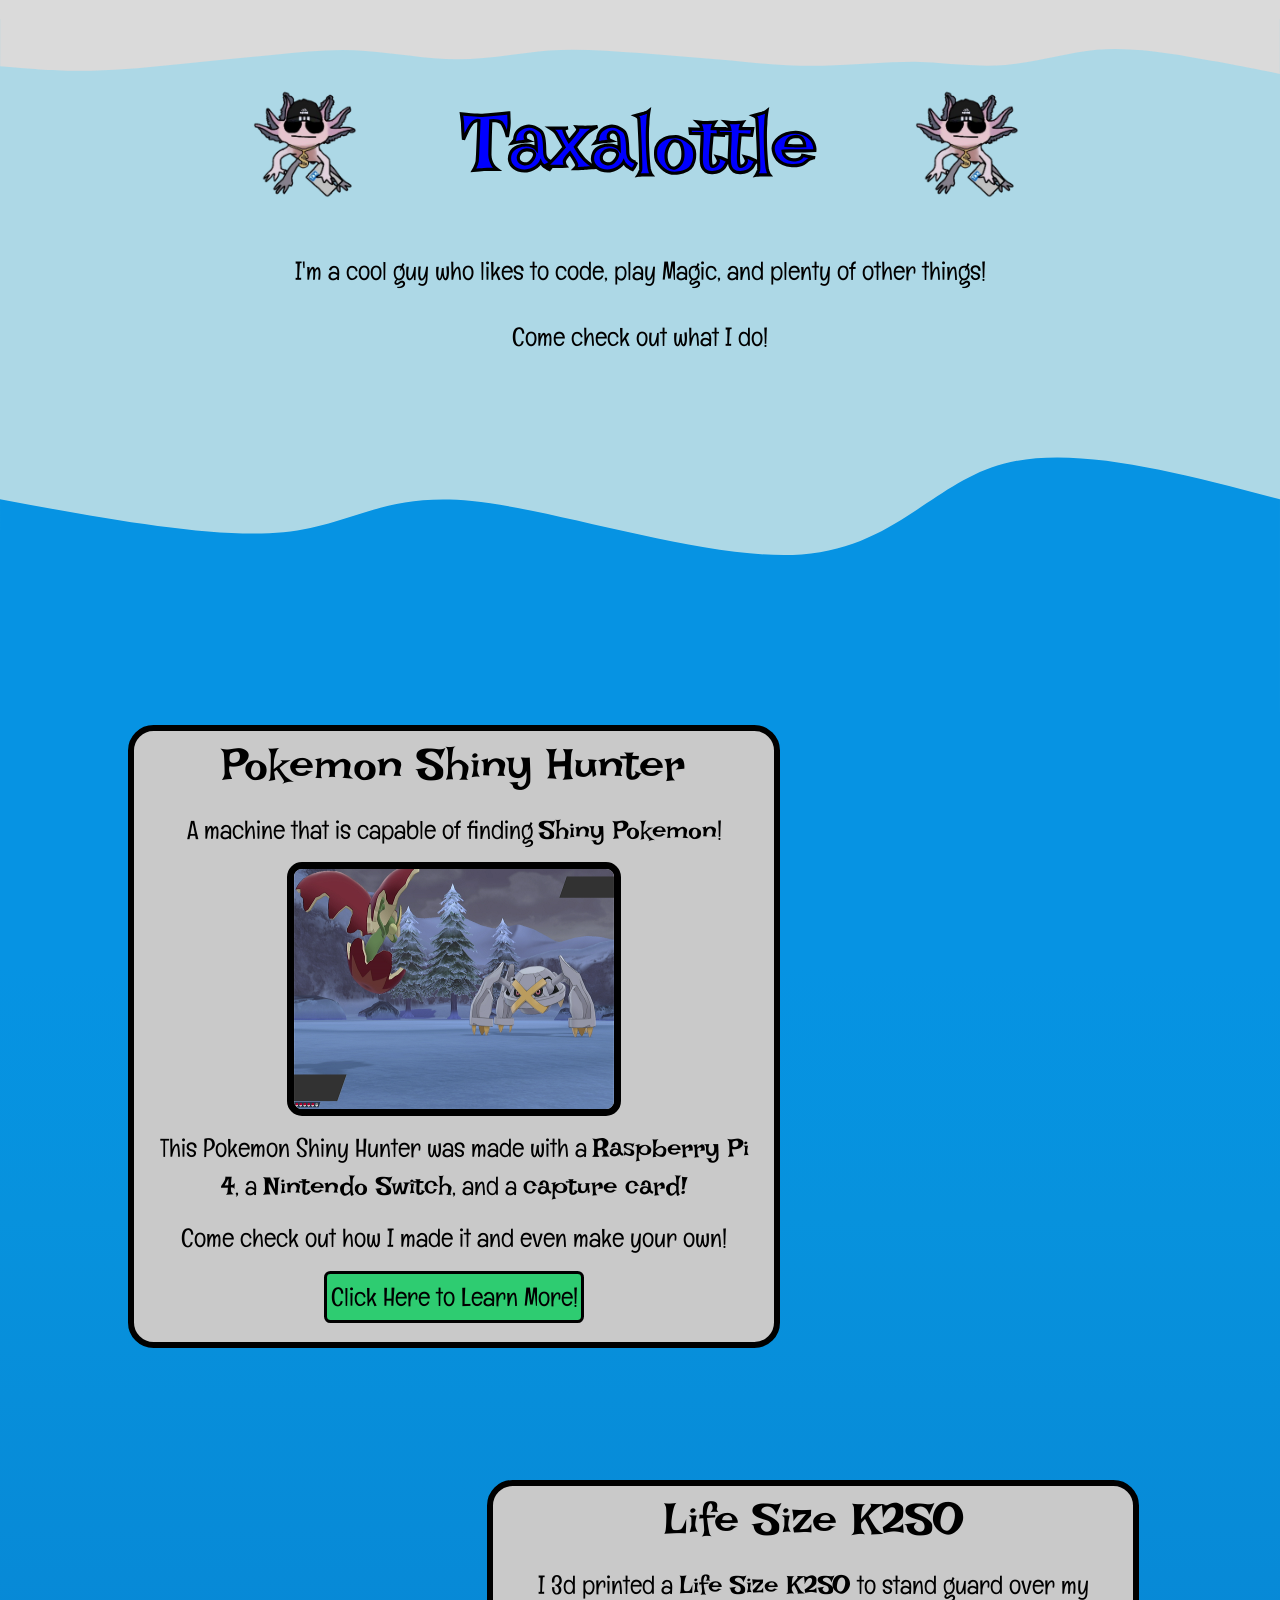
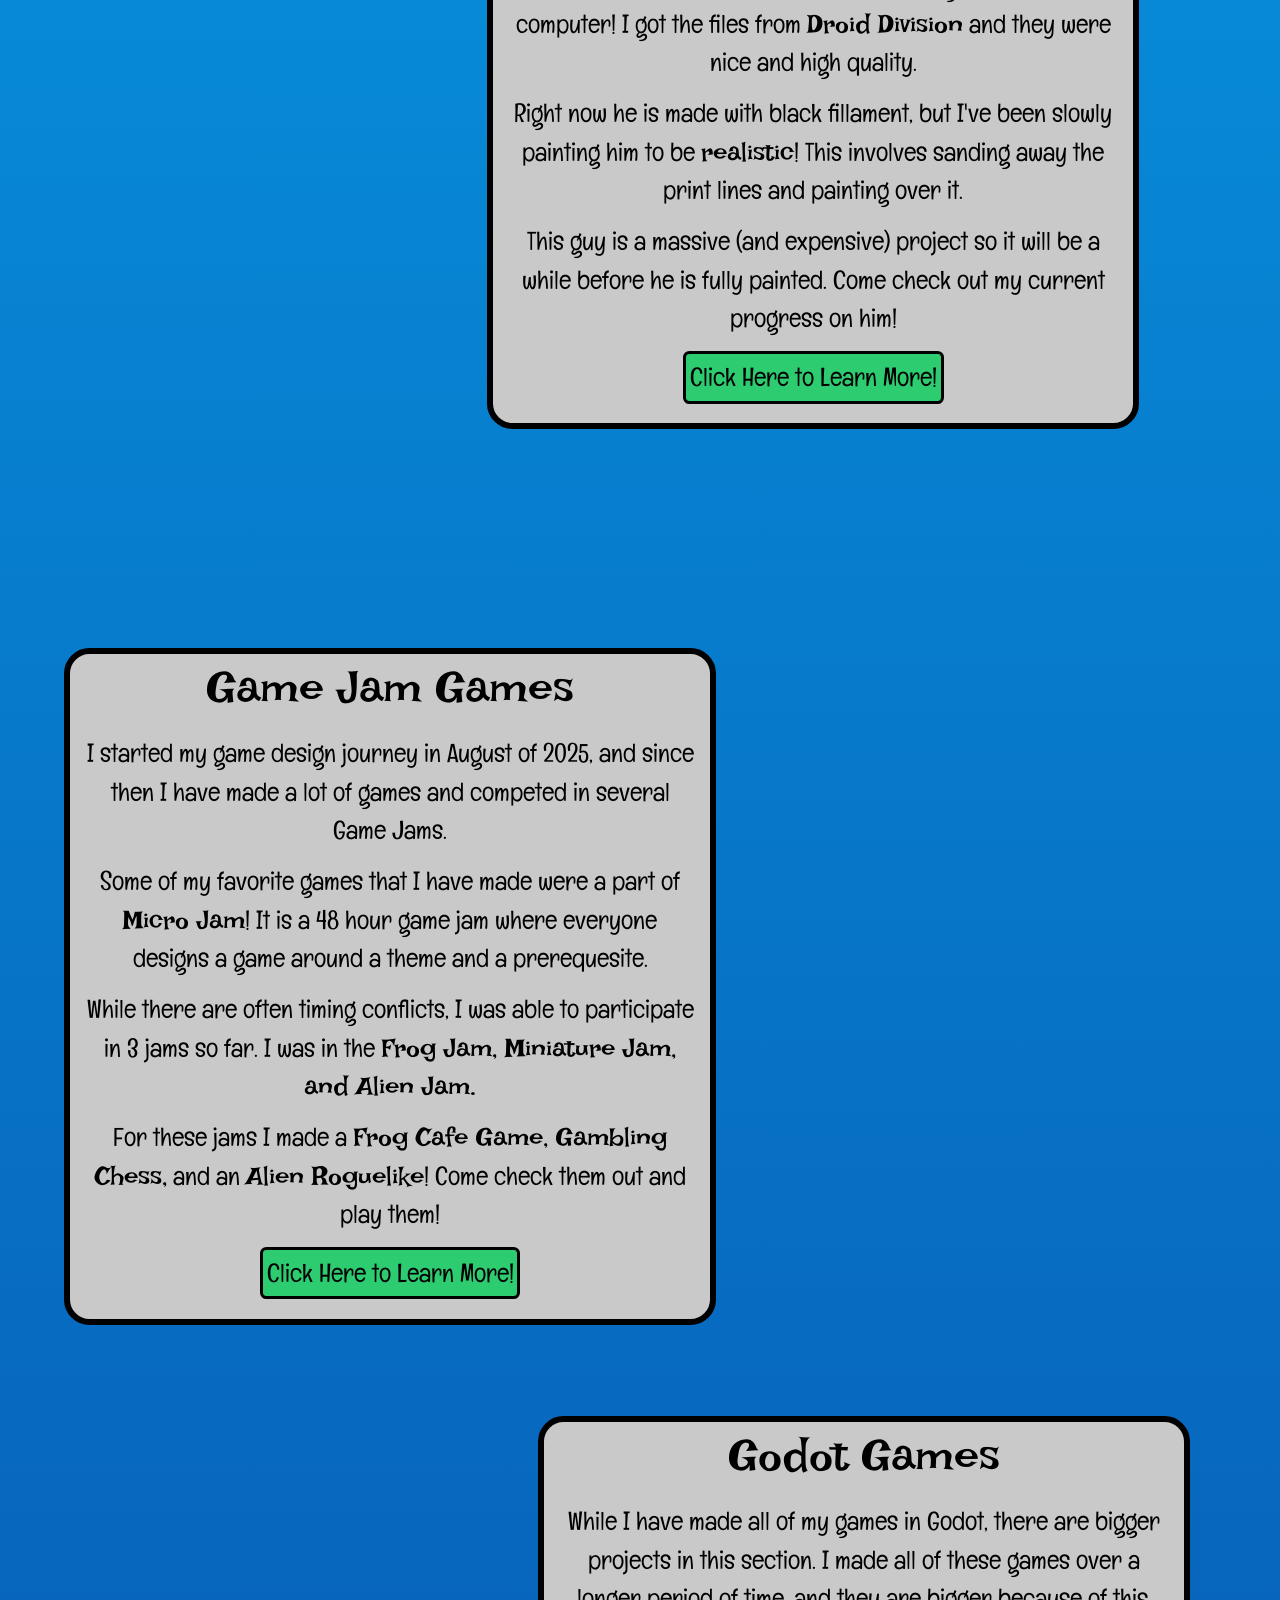
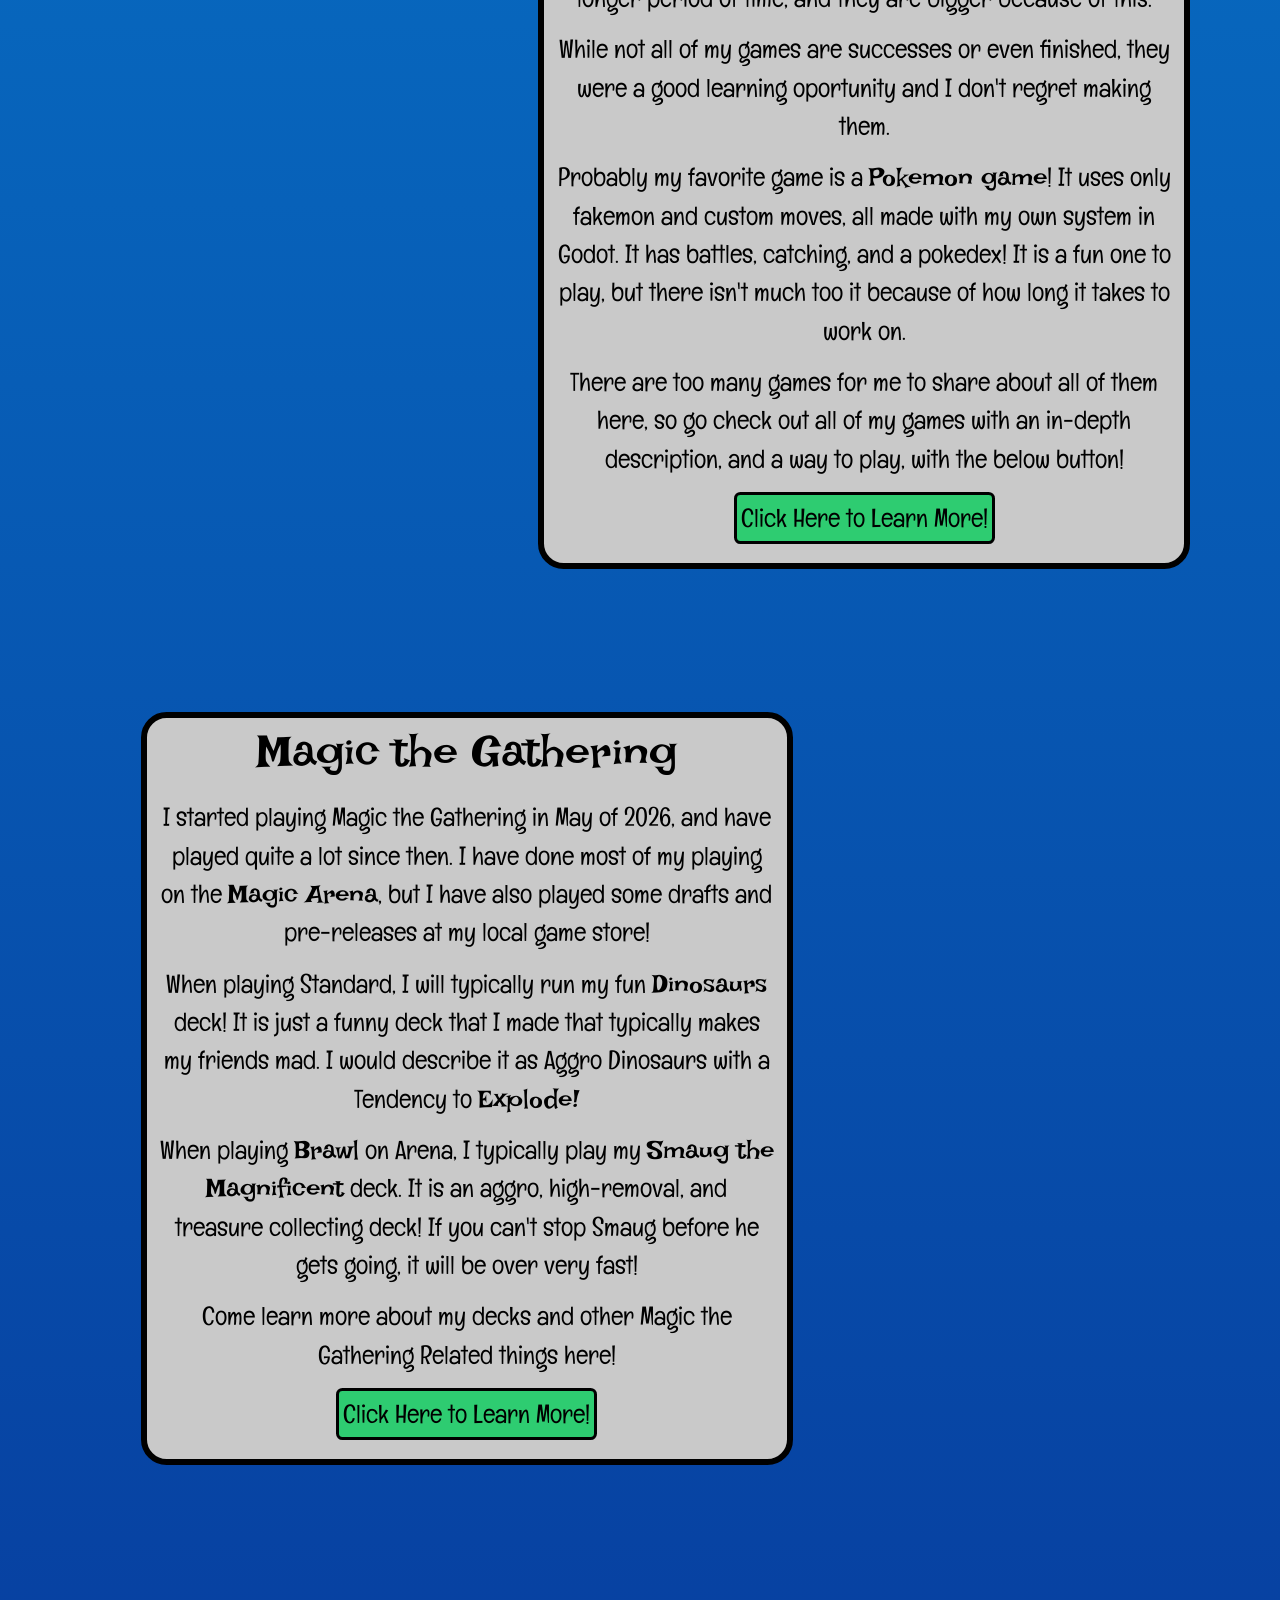
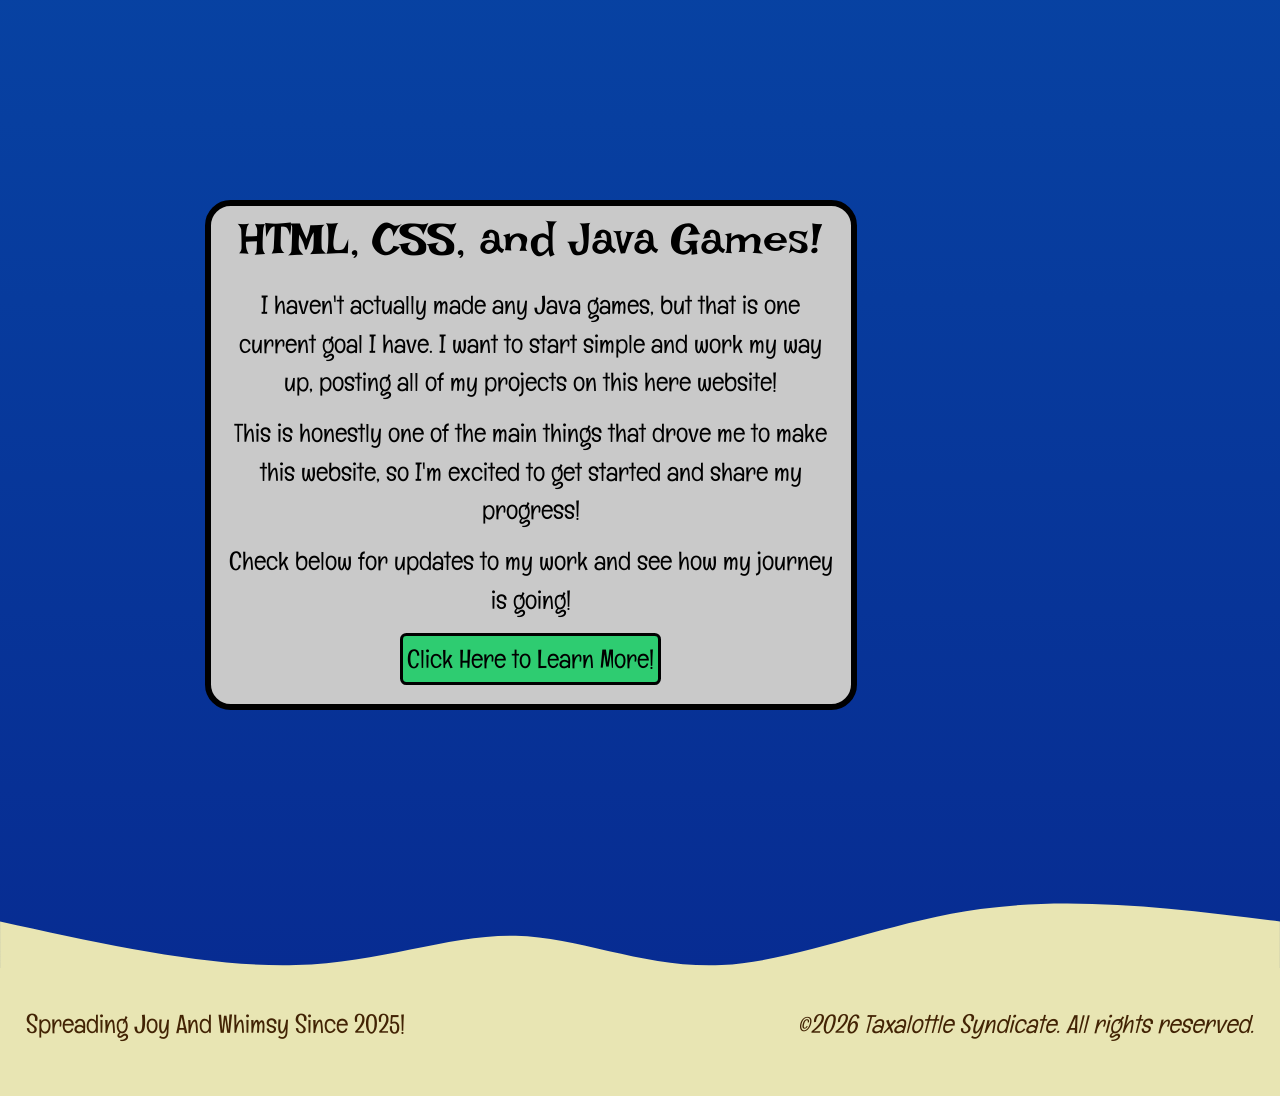
==== commit 843cbe8e: "Tide Visuals I put in some visuals for the tide on a new page. It could look better, but I'll get to" ====
--- a/index.html
+++ b/index.html
@@ -8,7 +8,7 @@
     <link rel="stylesheet" href="styles/styles.css">
 
 </head>
-<body>
+<body class="main">
 
 <div class="header">
   <div style="height:1.5vw; background-color:#dadada"></div>
@@ -61,7 +61,7 @@
         
         <p class="center">Come check out how I made it and even make your own!</p>
         
-        <p style="text-align:center;"><a class="button" href="pets.html">Click Here to Learn More!</a></p>
+        <p style="text-align:center;"><a class="button" href="shiny-hunter.html">Click Here to Learn More!</a></p>
     </div>
 
     <div class="project-card" id="k2">
--- a/styles/styles.css
+++ b/styles/styles.css
@@ -25,13 +25,17 @@
 }
 
 body {
-    background-color: LightBlue;
+    background-color: #3ba8e8;
     margin: 0;
     overflow-y: auto;
 
     /* Hide scrollbar across browsers while keeping scroll enabled */
     scrollbar-width: none;
     -ms-overflow-style: none;
+}
+
+.main {
+    background-color:LightBlue;
 }
 
 body::-webkit-scrollbar {
@@ -70,10 +74,6 @@
     display: inline;
     margin: 0;
     padding: 0;
-}
-
-.center {
-    text-align: center;
 }
 
 /* ==========================================================================
@@ -108,6 +108,8 @@
 #logo span:nth-child(8)  { animation-delay: 0.7s; }
 #logo span:nth-child(9)  { animation-delay: 0.8s; }
 #logo span:nth-child(10) { animation-delay: 0.9s; }
+#logo span:nth-child(11) { animation-delay: 1.0s; }
+#logo span:nth-child(12) { animation-delay: 1.1s; }
 
 .taxalottle-wrapper {
     display: flex;
@@ -215,7 +217,7 @@
 }
 
 .project-card p {
-    text-align: left;
+    text-align: center;
 }
 
 .project-card img {
@@ -362,4 +364,79 @@
     61.25%                  { transform: translateY(-15px); }
     20.5%, 48%              { color: rgb(12, 203, 209); }
     9.25%, 70.5%, 98%       { color: blue; }
+}
+
+.tide-divider svg {
+    position: absolute;
+    top: 0;
+    left: 0;
+    width: 100%;
+    height: 100%;
+    animation: roll-tide 5s ease-in-out infinite;
+}
+
+.tide-wet svg {
+    position: absolute;
+    top: 4;
+    left: 0;
+    width: 100%;
+    height: 100%;
+    animation: roll-tide 5s ease-in-out infinite;
+}
+
+@keyframes roll-tide {
+    0%   { transform: translateY(90px); }  /* pulled back */
+    38%  { transform: translateY(30px); }  /* pushed up over the sand */
+    50%  { transform: translateY(30px); }
+    100% { transform: translateY(90px); }  /* receded */
+}
+
+@keyframes roll-sand {
+    0%   { transform: translateY(90px); }  /* pulled back */
+    50%  { transform: translateY(30px); }  /* pushed up over the sand */
+    100% { transform: translateY(90px); }  /* receded */
+}
+
+
+#shore {
+    position: relative;
+    background-color: #e8e5b3;
+    height:6vw;
+    width:100%;
+    z-index: 1;
+    margin-bottom:0px;
+}
+
+.tide-stack {
+    position: relative;   /* establishes a positioning context for the two layers */
+    height: 110px;        /* matches the viewBox height */
+}
+
+.tide-divider,
+
+.tide-wet {
+    position: absolute;   /* pulls both out of normal flow so they occupy the same space */
+    left: 0;
+    width: 100%;
+}
+
+.tide-divider svg,
+.tide-wet svg {
+    width: 100%;
+    height: 100%;
+    display: block;
+}
+
+.tide-divider { z-index: 3; height: 125px; top:.96vw;}   /* main wave — drawn on top */
+.tide-wet     { z-index: 2; height: 120px; top:1vw;}   /* wet-sand layer — drawn underneath */
+
+.tide-divider svg { animation: roll-tide 5s ease-in-out infinite;}
+.tide-wet svg     { animation: roll-sand 5s ease-in-out infinite;}
+
+#beach {
+    margin:0px;
+    width:100%;
+    height:100vh;
+    background-color: #e8e5b3;
+    padding-top:1.1vw;
 }
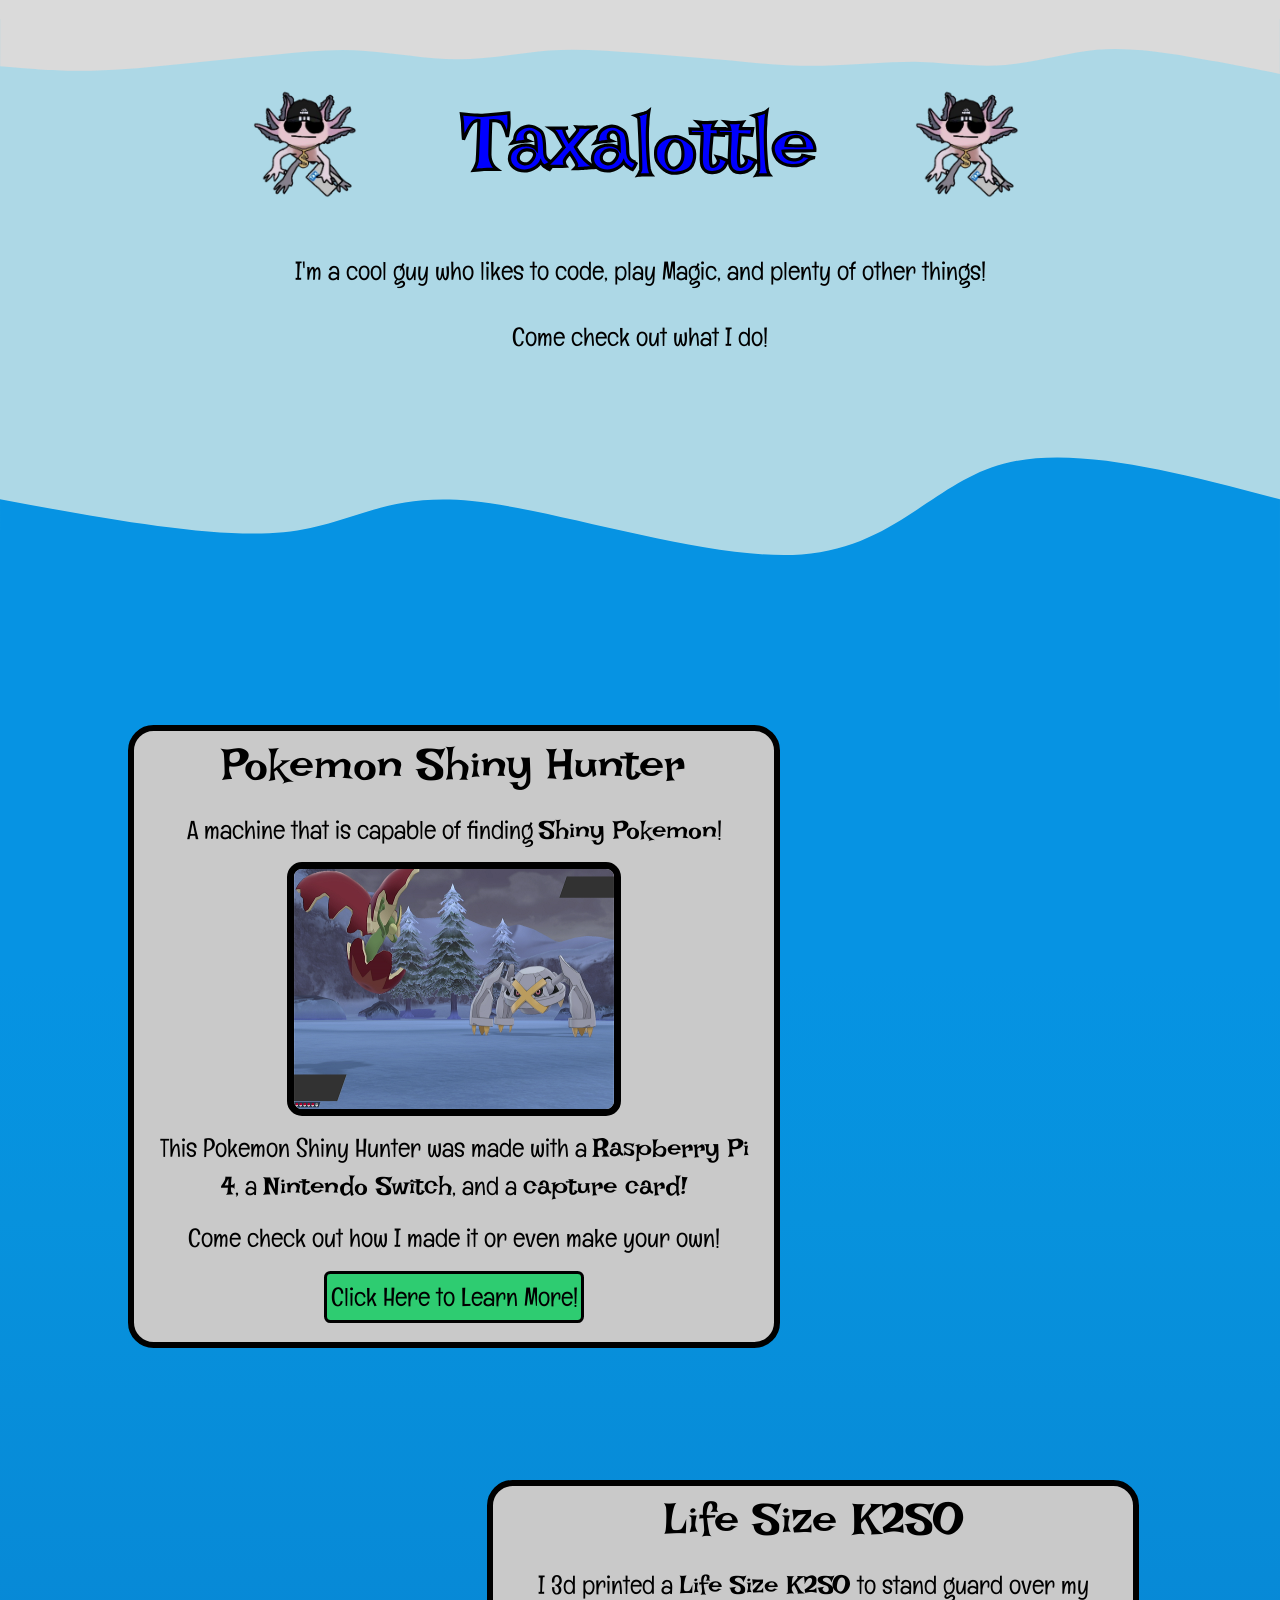
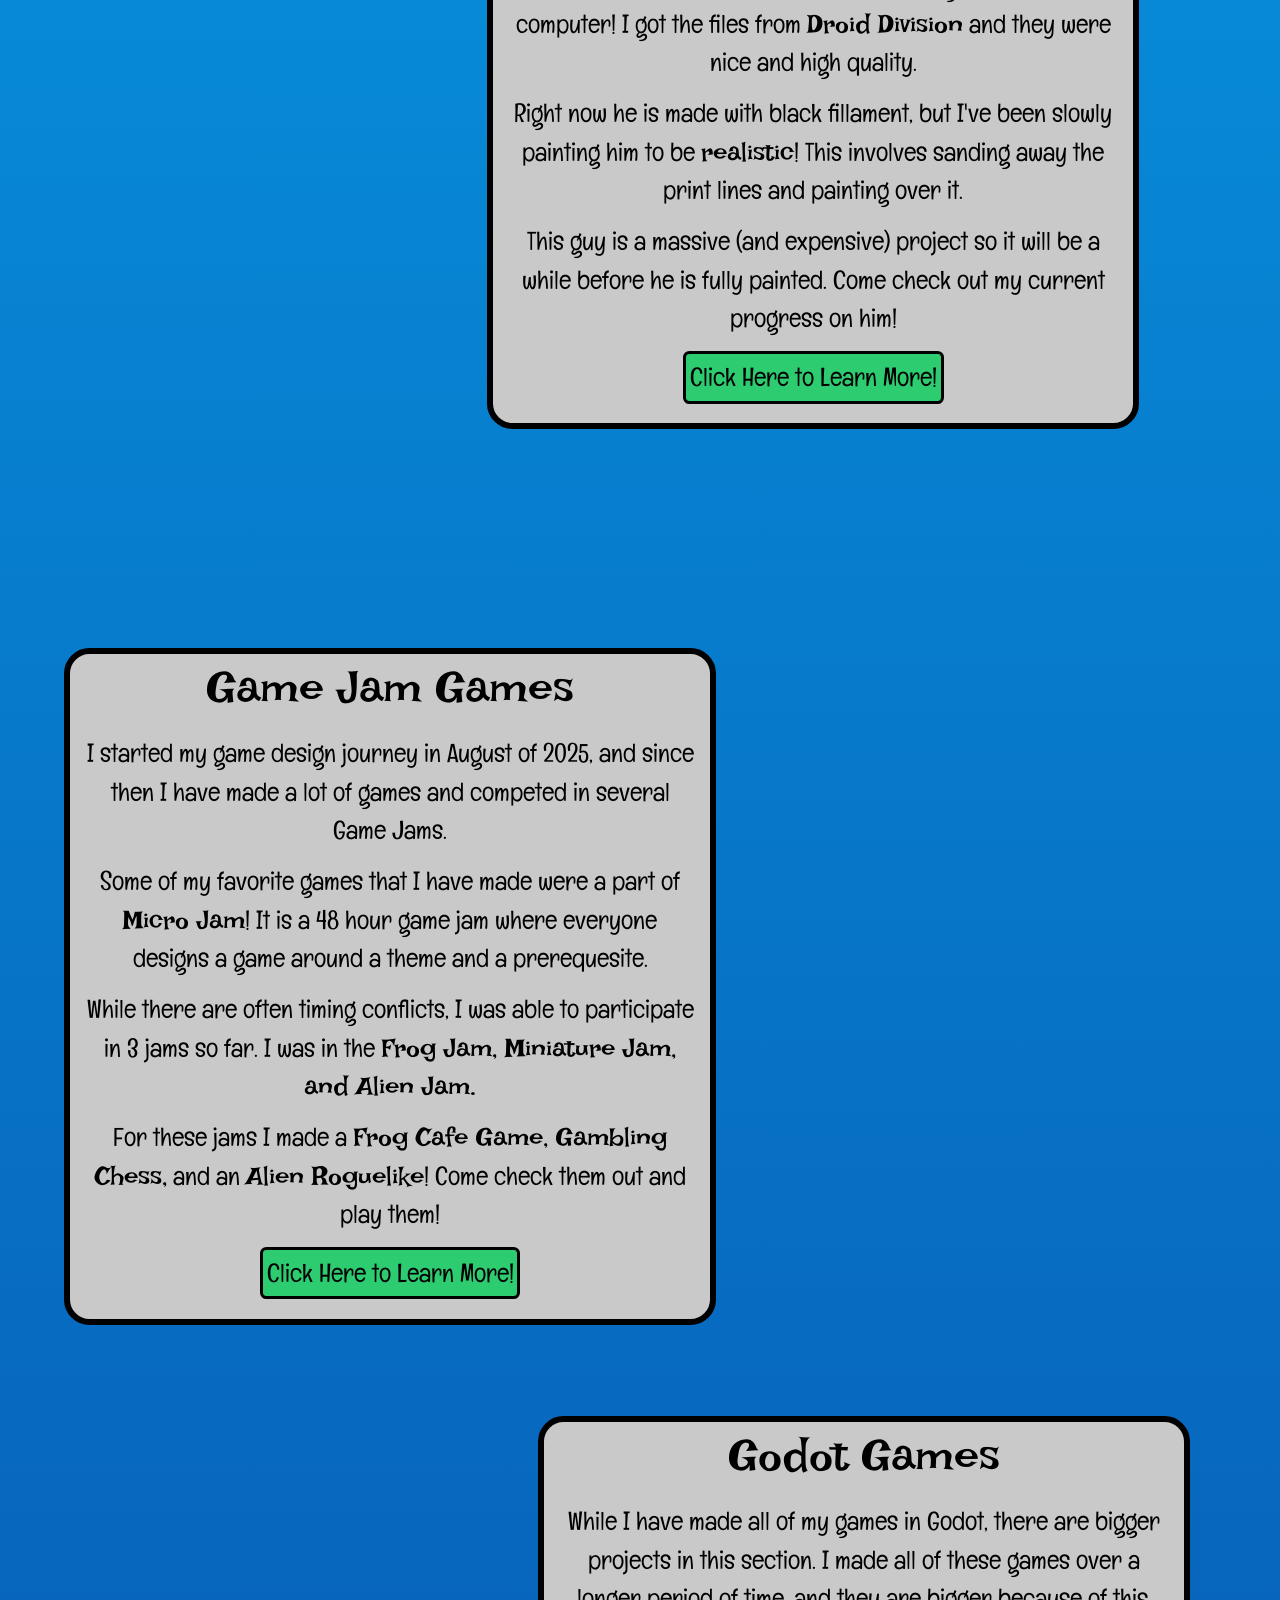
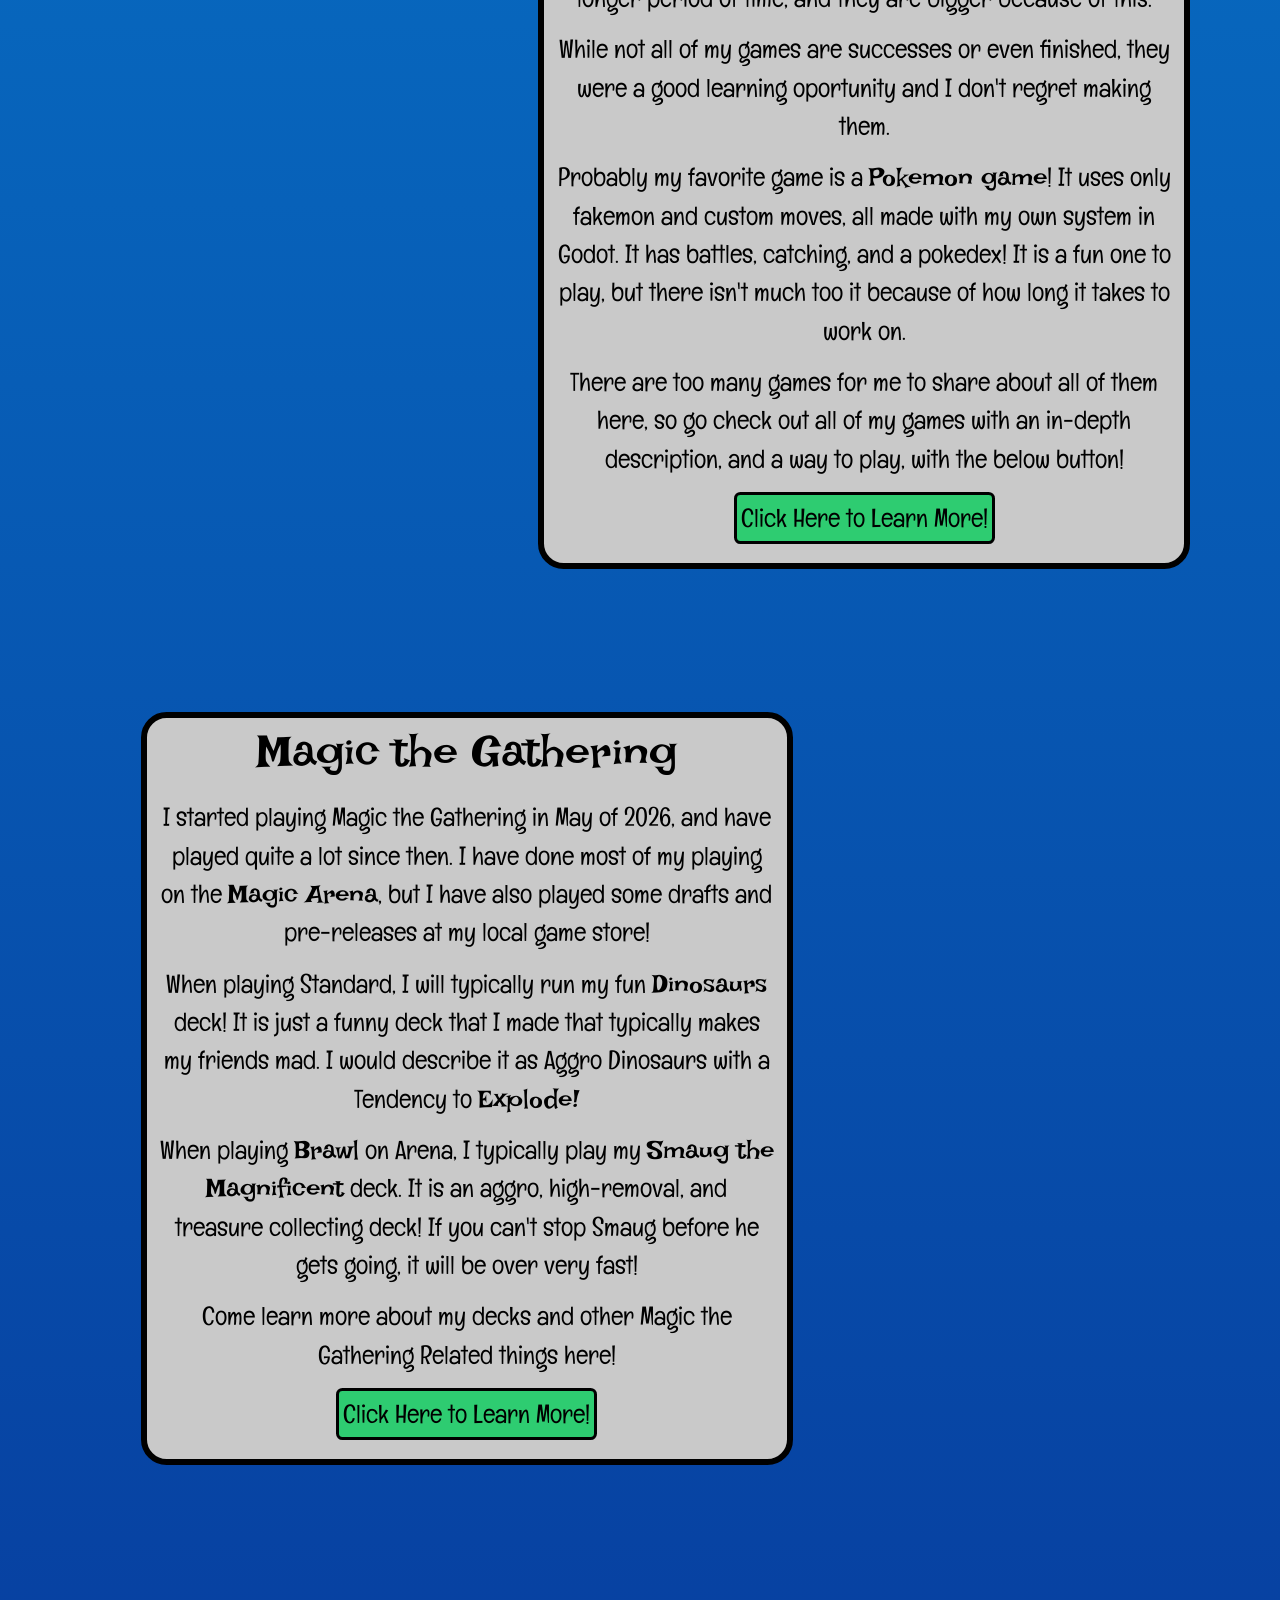
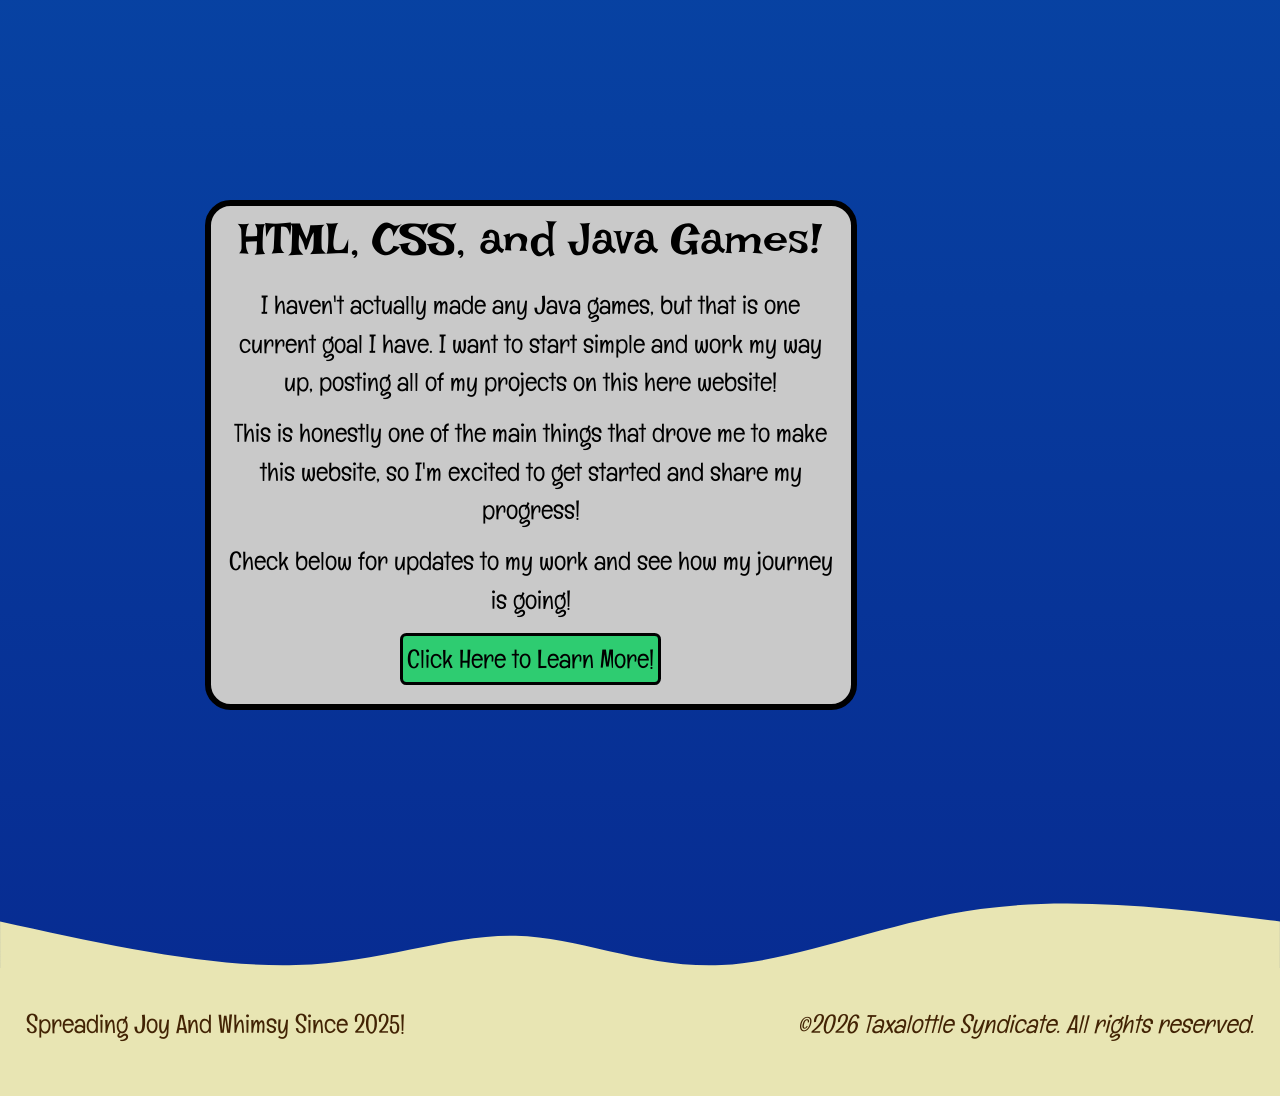
==== commit 34174c57: "Shiny Hunter Display I modified the display on the page a bit. It looks a lot better now! There is a" ====
--- a/index.html
+++ b/index.html
@@ -59,7 +59,7 @@
         <img src="images/shiny_screenshot.png" alt="Shiny Metagross Encounter">
         <p class="center">This Pokemon Shiny Hunter was made with a <bold>Raspberry Pi 4</bold>, a <bold>Nintendo Switch</bold>, and a <bold>capture card!</bold></p>
         
-        <p class="center">Come check out how I made it and even make your own!</p>
+        <p class="center">Come check out how I made it or even make your own!</p>
         
         <p style="text-align:center;"><a class="button" href="shiny-hunter.html">Click Here to Learn More!</a></p>
     </div>
--- a/styles/styles.css
+++ b/styles/styles.css
@@ -230,6 +230,16 @@
     width: 50%;
 }
 
+#beach img {
+    display: block;
+    margin-left: auto;
+    margin-right: auto;
+    border-style: solid;
+    border-width: 8px;
+    border-radius: 20px;
+    width: 40%;
+}
+
 #pokemon {
     top: 1vw;
     left: 10vw;
@@ -434,9 +444,88 @@
 .tide-wet svg     { animation: roll-sand 5s ease-in-out infinite;}
 
 #beach {
+    box-sizing: border-box;
     margin:0px;
+    padding-left:1vw;
+    padding-right:1vw;
     width:100%;
-    height:100vh;
+    min-height:100vh;
     background-color: #e8e5b3;
     padding-top:1.1vw;
+    padding-bottom:1.1vw;
+}
+
+#beach p {
+    text-wrap: balance;
+}
+
+#beach a {
+    display:block;
+    text-align:center;
+    background-color:rgb(54, 170, 54);
+    width:max-content;
+    padding:0;
+    margin:0 auto;
+    margin-top:2vw;
+    margin-bottom:1vw;
+    border-radius:1vw;
+    border:solid;
+    border-width:.3vw;
+}
+
+.sign{
+  position:absolute;
+  top:-7.1vw;
+  display:inline-block;
+  background:linear-gradient(180deg, #8a5a34, #6b4226);
+  color:#fdf2e0;
+  padding:.1vw 2vw;
+  border-radius:14px;
+  font-weight:700;
+  transform:rotate(-1deg);
+  box-shadow:
+    0 4px 0 #4a2d18,
+    0 8px 14px rgba(74,45,24,0.25);
+  margin-left:3vw;
+  margin-bottom:1vw;
+  border-style:solid;
+  border-color:black;
+}
+.sign::before, .sign::after{
+  content:"";
+  position:absolute;
+  width:1vw; height:1vw;
+  border-radius:50%;
+  background:#3a2312;
+  top:.7vw;
+}
+.sign::before{left:10px;}
+.sign::after{right:10px;}
+
+.sign p{
+    color:rgb(255, 251, 247);
+    font-size:3.5vw;
+}
+
+.beach-card{
+    position:relative;
+    box-sizing: border-box;
+    background-color:#f7f5d6;
+    width:100%;
+    padding:.5vw;
+    padding-top:1vw;
+    padding-bottom:1vw;
+    border-radius:3vw;
+    display:flex;
+    justify-content:center;
+    align-items:center;
+}
+
+.beach-card img {
+    border-color:white;
+    border-radius:0px !important;
+    transform:rotate(1.5deg);    
+      box-shadow:
+    5px 5px 10px 5px #0000002c,
+    0 8px 14px rgba(74,45,24,0.25);
 }
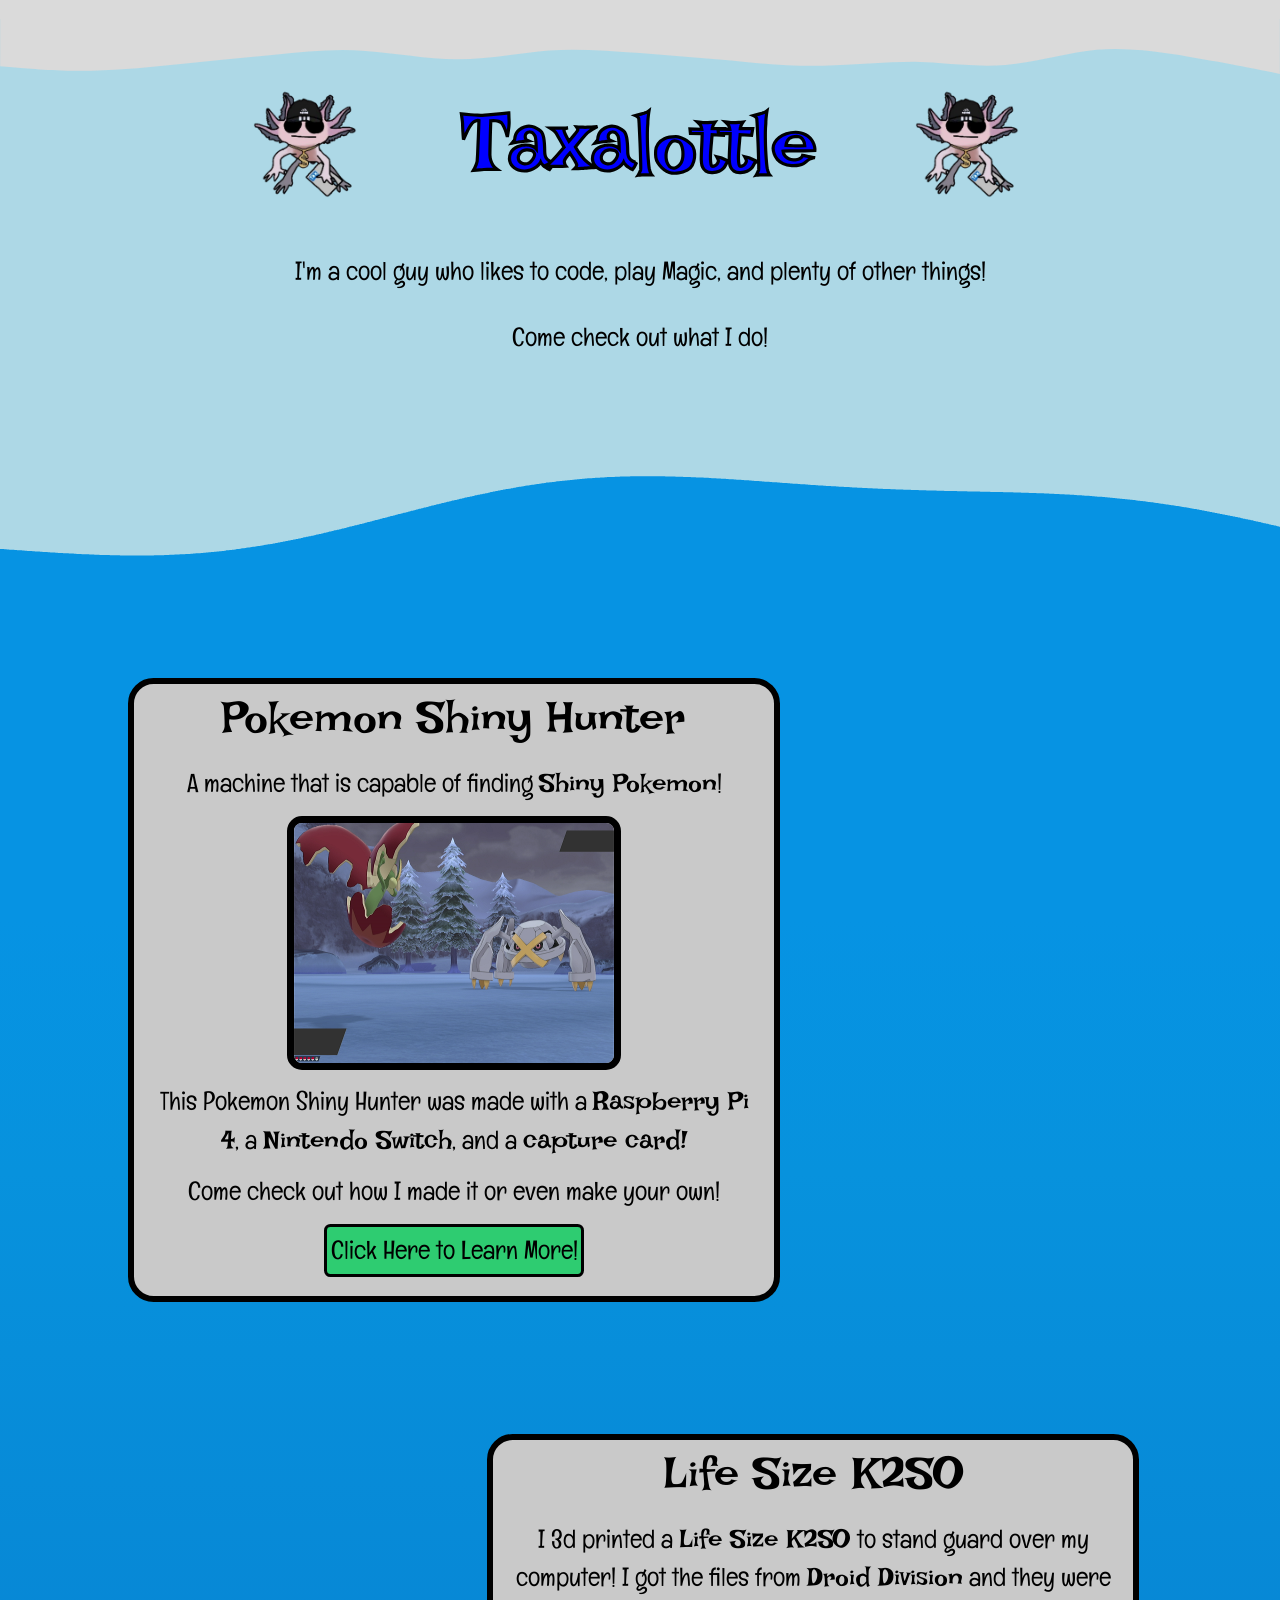
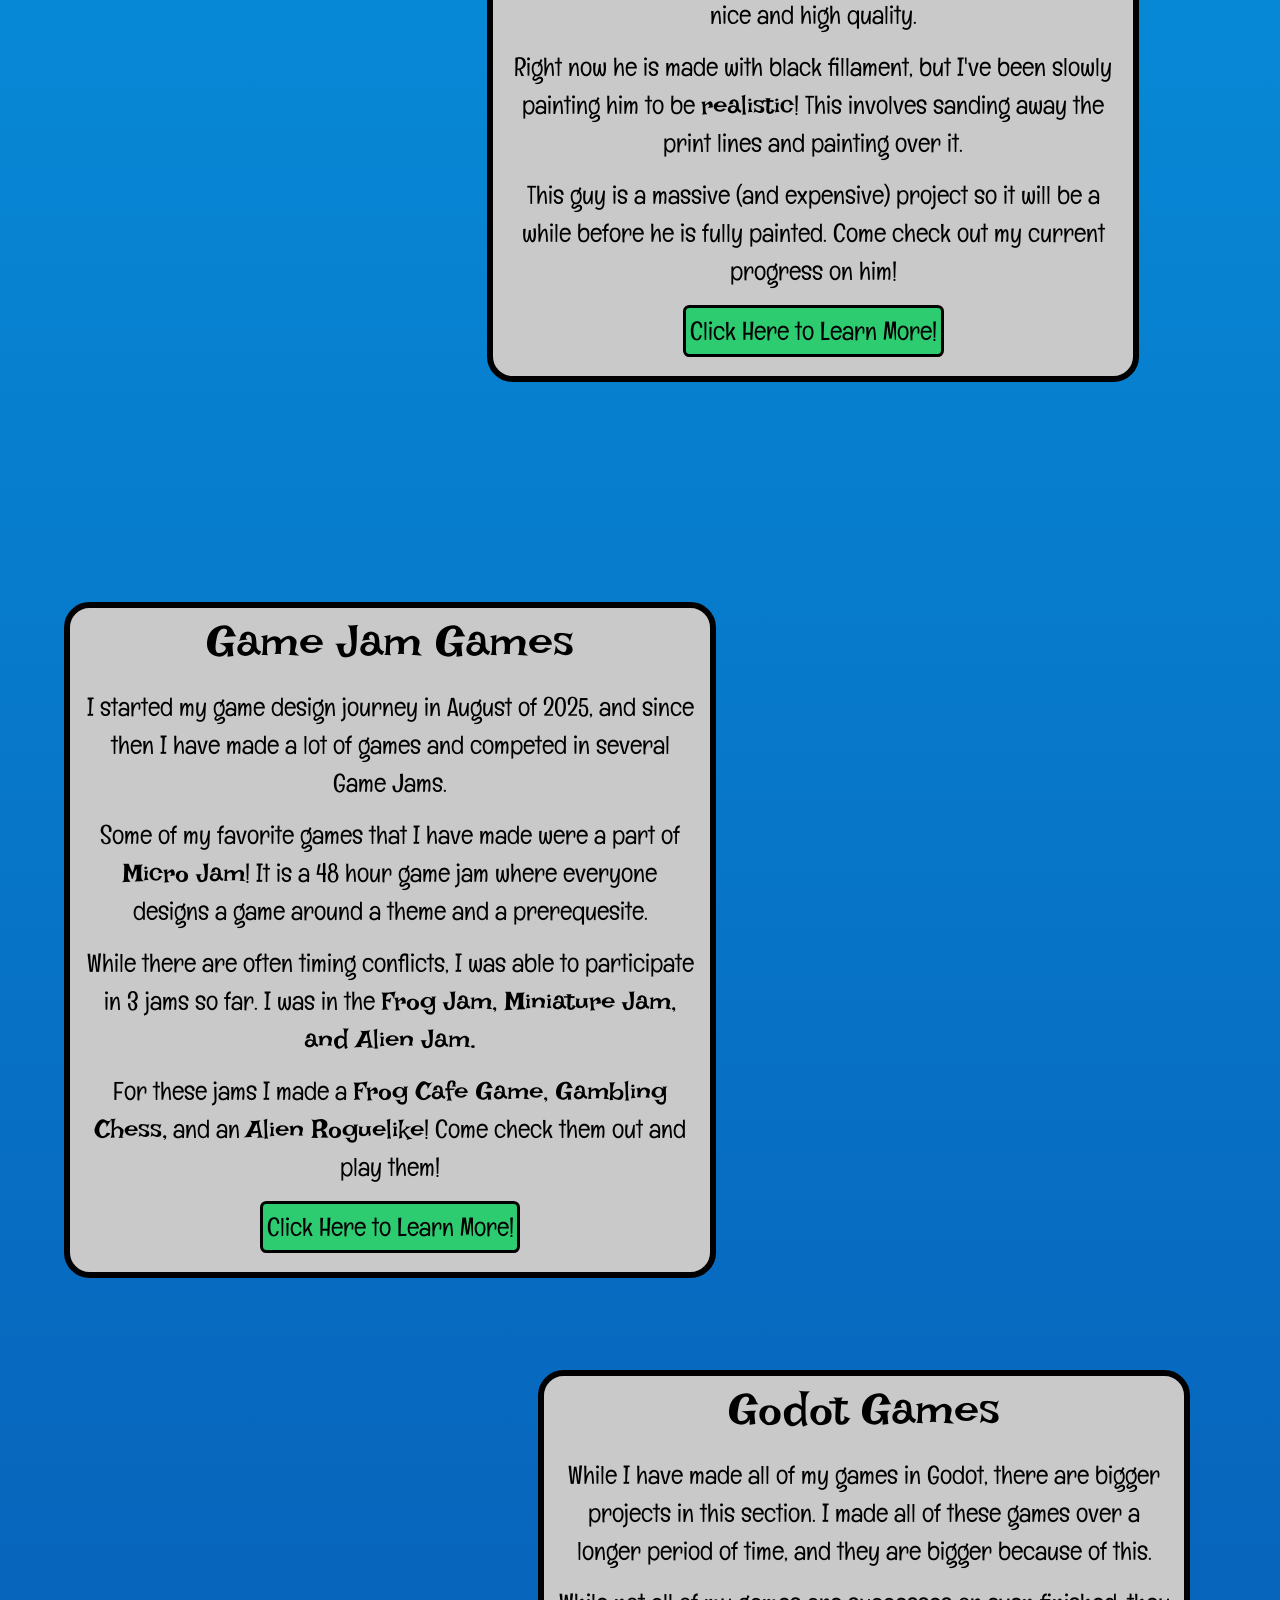
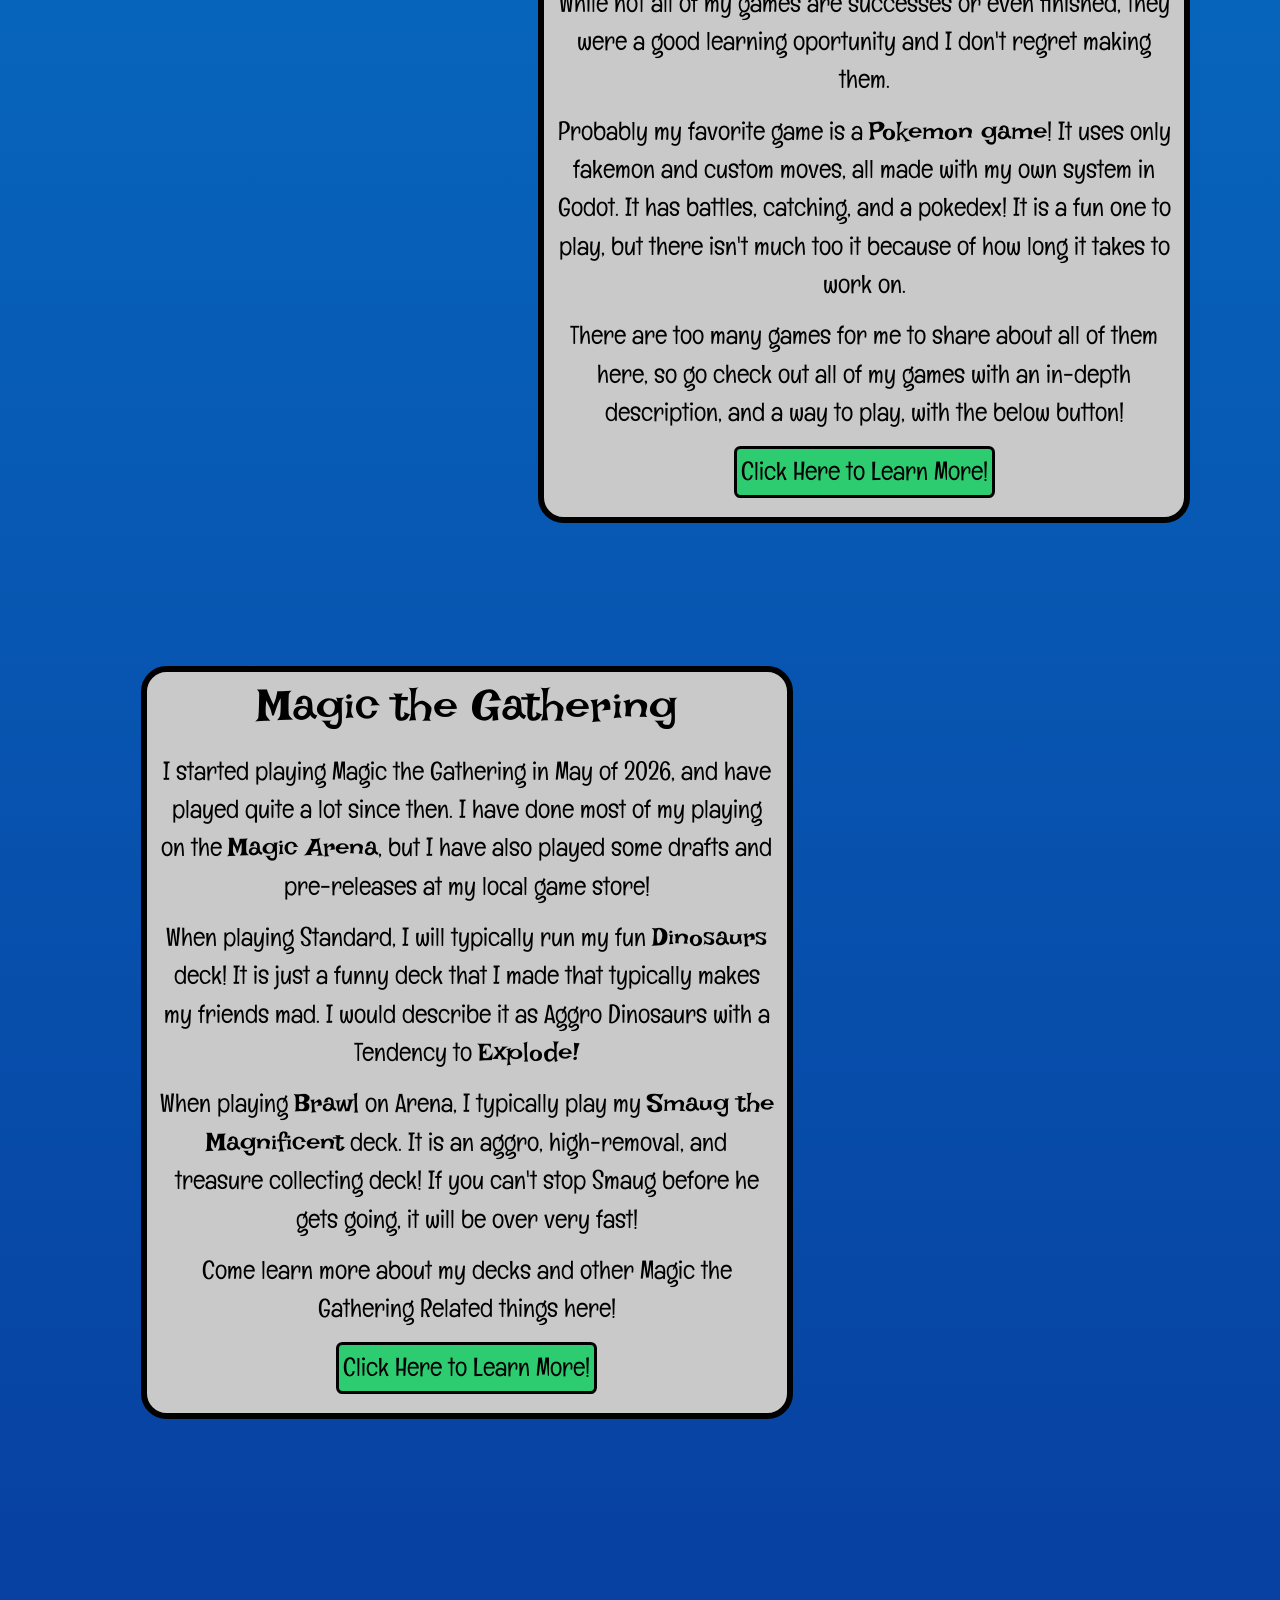
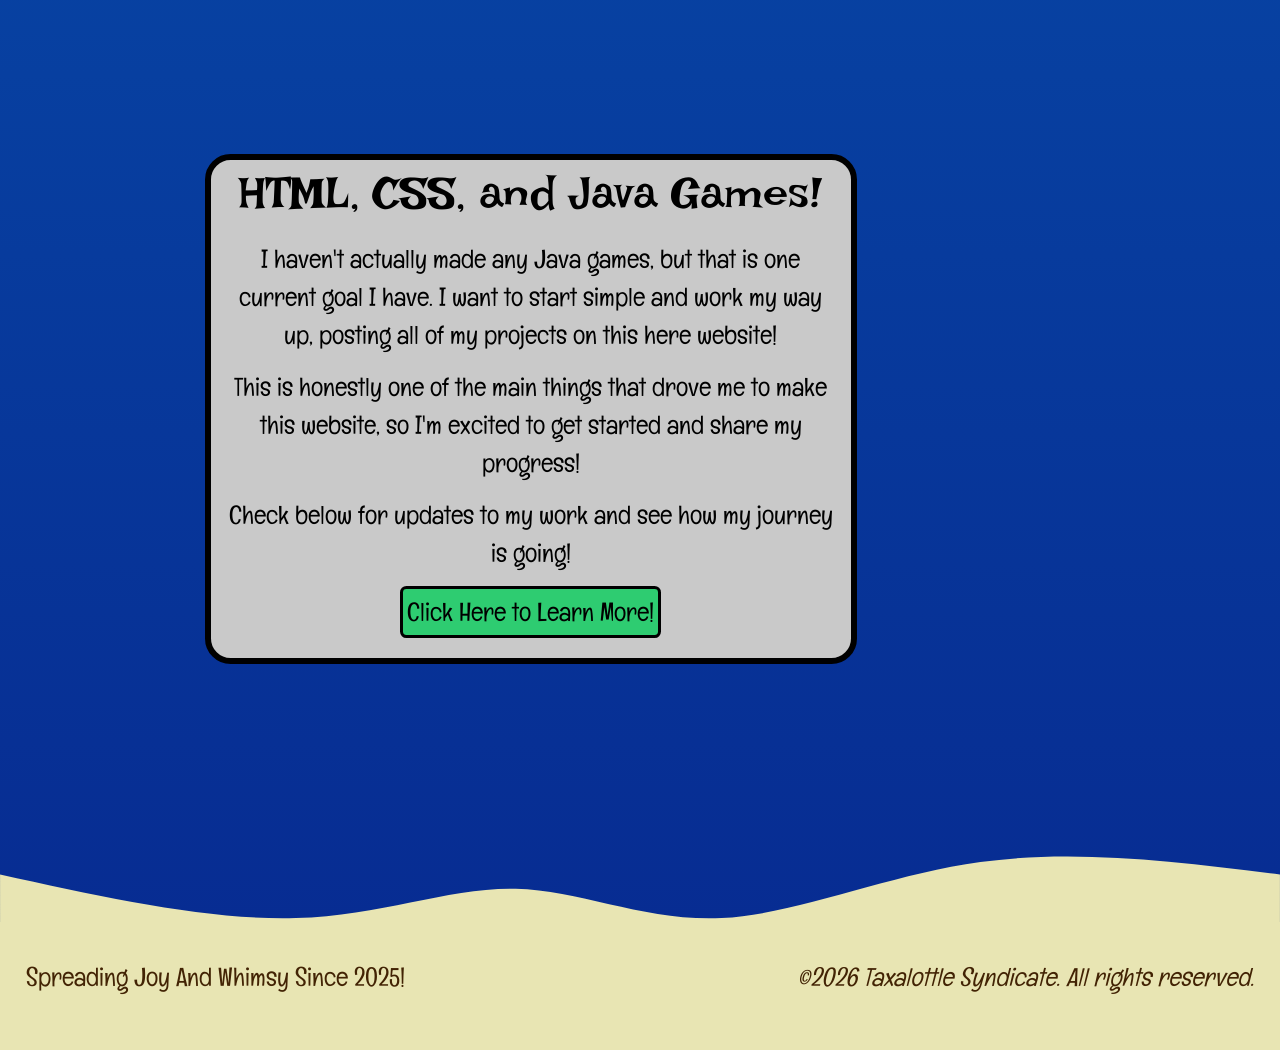
==== commit 38044121: "Choppy Waves I put in some choppy waves because I have a vision" ====
--- a/index.html
+++ b/index.html
@@ -44,14 +44,10 @@
 
     <p><br>I'm a cool guy who likes to code, play Magic, and plenty of other things!<br><br>Come check out what I do!</p>
 
-    
-    
-    <div class="wave-wrap">
-  <div class="wave-track">
-    <svg width="100%" height="100%" id="svg" viewBox="0 0 1440 390" xmlns="http://www.w3.org/2000/svg" class="transition duration-300 ease-in-out delay-150"><path d="M 0,400 L 0,150 C 120.74641148325358,172.29665071770336 241.49282296650716,194.5933014354067 319,187 C 396.50717703349284,179.4066985645933 430.77511961722473,141.92344497607655 531,152 C 631.2248803827753,162.07655502392345 797.4066985645934,219.71291866028707 902,212 C 1006.5933014354066,204.28708133971293 1049.598086124402,131.22488038277513 1129,110 C 1208.401913875598,88.77511961722487 1324.200956937799,119.38755980861244 1440,150 L 1440,400 L 0,400 Z" stroke="none" stroke-width="0" fill="#0693e3" fill-opacity="1" class="transition-all duration-300 ease-in-out delay-150 path-0"></path></svg>
-    <svg width="100%" height="100%" id="svg" viewBox="0 0 1440 390" xmlns="http://www.w3.org/2000/svg" class="transition duration-300 ease-in-out delay-150"><path d="M 0,400 L 0,150 C 120.74641148325358,172.29665071770336 241.49282296650716,194.5933014354067 319,187 C 396.50717703349284,179.4066985645933 430.77511961722473,141.92344497607655 531,152 C 631.2248803827753,162.07655502392345 797.4066985645934,219.71291866028707 902,212 C 1006.5933014354066,204.28708133971293 1049.598086124402,131.22488038277513 1129,110 C 1208.401913875598,88.77511961722487 1324.200956937799,119.38755980861244 1440,150 L 1440,400 L 0,400 Z" stroke="none" stroke-width="0" fill="#0693e3" fill-opacity="1" class="transition-all duration-300 ease-in-out delay-150 path-0"></path></svg>
-  </div>
-</div>
+<svg id="wave-svg" viewBox="0 0 100vw 400" style="width: 100vw; height: 300px;">
+        <path id="wave" fill="#0693e3" />
+    </svg>
+
 <div id="ocean">
     <div class="project-card" id="pokemon">
         <header>Pokemon Shiny Hunter</header>
@@ -121,5 +117,7 @@
       <p><italic>©2026 Taxalottle Syndicate. All rights reserved.</italic></p>
 </div>
 
+<script src="scripts/wave.js"></script>
+
 </body>
 </html>
--- a/styles/styles.css
+++ b/styles/styles.css
@@ -475,32 +475,22 @@
 
 .sign{
   position:absolute;
-  top:-7.1vw;
-  display:inline-block;
-  background:linear-gradient(180deg, #8a5a34, #6b4226);
+  top:1vw;
+  left:0;
+  display:block;
+  background-color:#83430e;
   color:#fdf2e0;
   padding:.1vw 2vw;
   border-radius:14px;
-  font-weight:700;
+  font-weight:600;
   transform:rotate(-1deg);
   box-shadow:
-    0 4px 0 #4a2d18,
-    0 8px 14px rgba(74,45,24,0.25);
+  0 4px 0px rgb(70, 38, 2);
   margin-left:3vw;
   margin-bottom:1vw;
   border-style:solid;
   border-color:black;
 }
-.sign::before, .sign::after{
-  content:"";
-  position:absolute;
-  width:1vw; height:1vw;
-  border-radius:50%;
-  background:#3a2312;
-  top:.7vw;
-}
-.sign::before{left:10px;}
-.sign::after{right:10px;}
 
 .sign p{
     color:rgb(255, 251, 247);
@@ -519,13 +509,82 @@
     display:flex;
     justify-content:center;
     align-items:center;
-}
-
-.beach-card img {
+    margin-top:2vw;
+    margin-bottom:2vw;
+    
+}
+
+.half {
+    width:48.5%;
+}
+
+.beach-card > img {
     border-color:white;
     border-radius:0px !important;
     transform:rotate(1.5deg);    
       box-shadow:
     5px 5px 10px 5px #0000002c,
     0 8px 14px rgba(74,45,24,0.25);
+}
+
+.sand-container {
+    margin-top:10vw;
+    margin-bottom:1vw;
+    display:flex;
+    gap: 3vw;
+}
+
+.sand-item {
+    background-color:#f3f1e6;
+    height:20vw;
+    width:20vw;
+    border-radius:1vw;
+    border-style:solid;
+    margin:0px;
+    padding:0px;
+}
+
+.sand-item p {
+     margin-bottom:.5vw;
+}
+
+#switch {
+    border-style:none !important;
+    width:14vw !important;
+}
+
+#pi {
+    border-style:none !important;
+    width:11vw !important;
+}
+
+.screenshot {
+    border-radius:0px !important;
+    border-width:.3vw !important;
+    width:12vw !important;
+}
+
+canvas {
+    width:100%;
+    background:blue;
+    display:block;
+}
+
+#game-body {
+    overflow:hidden;
+    margin:0;
+    padding:0;
+    image-rendering: pixelated;
+}
+
+#sand-svg {
+    position:relative;
+    z-index:2;
+    margin-top: -30vh;
+}
+
+#wave-svg {
+    position:relative;
+    display:block;
+    z-index: 1;
 }
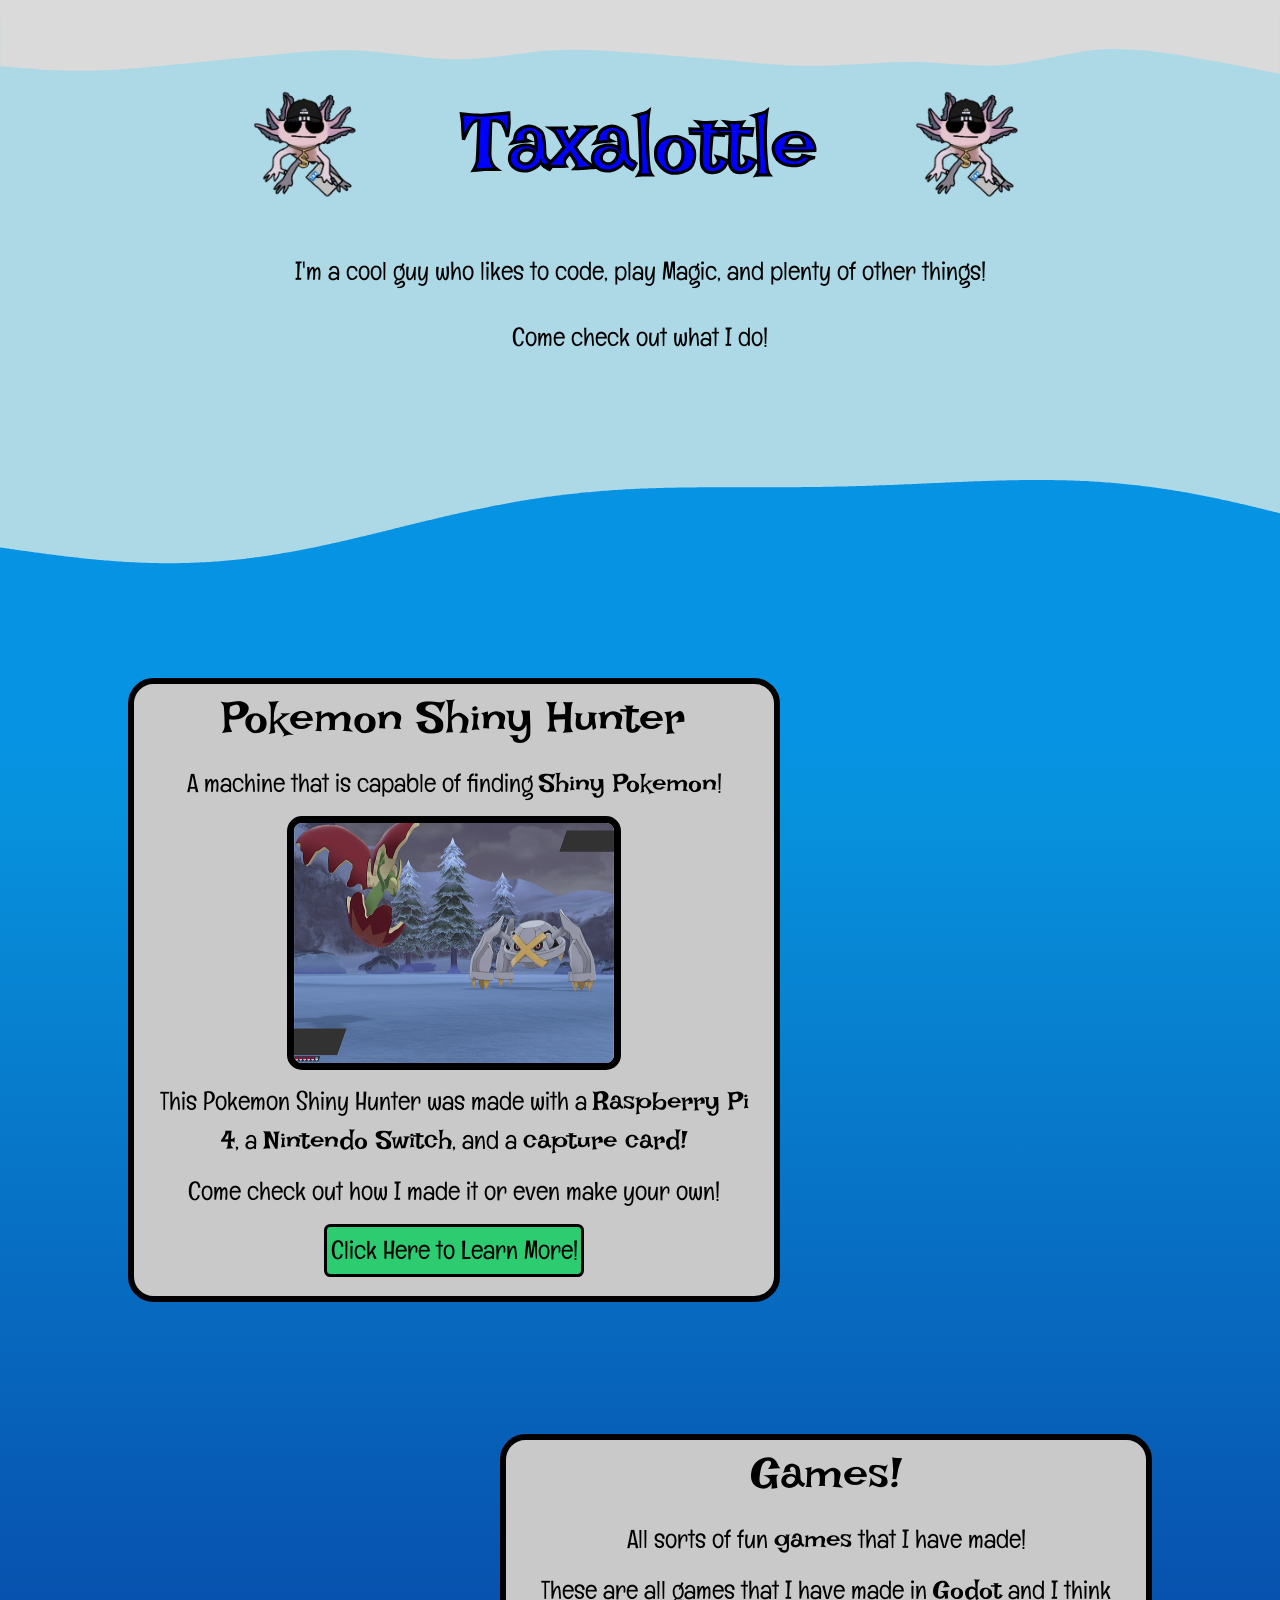
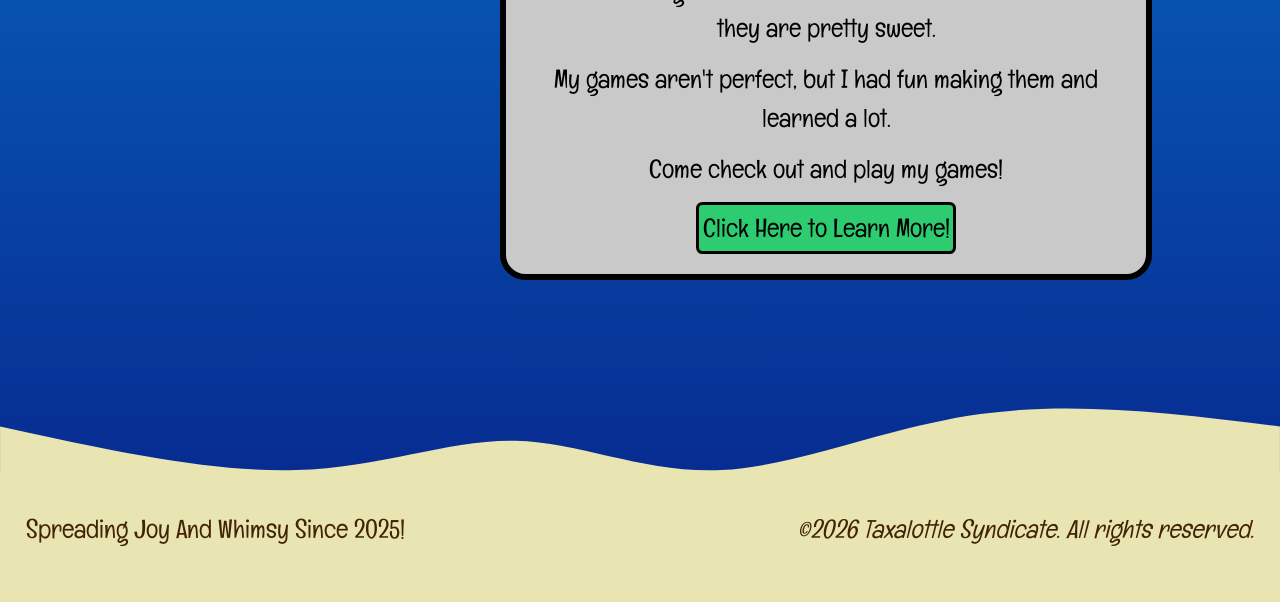
==== commit 8b6d36db: "Finishing up! I fixed my waves so they are as I want! I also started removing some things to get rea" ====
--- a/index.html
+++ b/index.html
@@ -4,7 +4,7 @@
     <meta charset="UTF-8">
     <meta name="viewport" content="width=device-width, initial-scale=1.0">
     <title>Taxalottle</title>
-
+    <link rel="icon" href="images/favicon.ico" type="image/x-icon">
     <link rel="stylesheet" href="styles/styles.css">
 
 </head>
@@ -60,6 +60,19 @@
         <p style="text-align:center;"><a class="button" href="shiny-hunter.html">Click Here to Learn More!</a></p>
     </div>
 
+    <div class="project-card" id="games">
+        <header>Games!</header>
+        <p class="center">All sorts of fun <bold>games</bold> that I have made!</p>
+        <p class="center">These are all games that I have made in <bold>Godot</bold> and I think they are pretty sweet.</p>
+        <p>My games aren't perfect, but I had fun making them and learned a lot.</p>
+        
+        <p class="center">Come check out and play my games!</p>
+        
+        <p style="text-align:center;"><a class="button" href="games.html">Click Here to Learn More!</a></p>
+    </div>
+
+    <!--
+
     <div class="project-card" id="k2">
         <header>Life Size K2SO</header>
         <p>I 3d printed a <bold>Life Size K2SO</bold> to stand guard over my computer! I got the files from <bold>Droid Division</bold> and they were nice and high quality.</p>
@@ -82,7 +95,6 @@
         <p>While I have made all of my games in Godot, there are bigger projects in this section. I made all of these games over a longer period of time, and they are bigger because of this.</p>
         <p>While not all of my games are successes or even finished, they were a good learning oportunity and I don't regret making them.</p>
         <p>Probably my favorite game is a <bold>Pokemon game</bold>! It uses only fakemon and custom moves, all made with my own system in Godot. It has battles, catching, and a pokedex! It is a fun one to play, but there isn't much too it because of how long it takes to work on.</p>
-        <!--<p>One of my less finished Games is a Farming game similar to Stardew Valley. One key difference between Stardew and my game is that mine is gridless. The whole game is free-flow and you can place things wherever you want, aslong as it is where it should go. You can plant seeds and water the plants only on farmland!</p>-->
         <p>There are too many games for me to share about all of them here, so go check out all of my games with an in-depth description, and a way to play, with the below button!</p>
         <p style="text-align:center;"><a class="button" href="pets.html">Click Here to Learn More!</a></p>
     </div>
@@ -104,6 +116,8 @@
         <p style="text-align:center;"><a class="button" href="java-games.html">Click Here to Learn More!</a></p>
     </div>
 
+    -->
+
   <div class="sand">
     <svg width="100%" height="100%" id="sand_svg" viewBox="0 195.2 1440 82.8"  xmlns="http://www.w3.org/2000/svg" class="transition duration-300 ease-in-out delay-150">
        <path d="M 0,225 C 118.01913875598089,250.9712918660287 236.03827751196178,276.9425837320574 333,274 C 429.9617224880382,271.0574162679426 505.86602870813397,239.20095693779902 580,241 C 654.133971291866,242.79904306220098 726.4976076555023,278.2535885167464 812,274 C 897.5023923444977,269.7464114832536 996.1435406698565,225.7846889952153 1103,211 C 1209.8564593301435,196.2153110047847 1324.9282296650717,210.60765550239233 1440,225 L 1440,279 L 0,279 Z" stroke="none" stroke-width="0" fill="#e8e5b3" fill-opacity="1" class="transition-all duration-300 ease-in-out delay-150 path-0"></path>
--- a/styles/styles.css
+++ b/styles/styles.css
@@ -194,7 +194,7 @@
 
 #ocean {
     width: 100%;
-    min-height: 395vw;
+    min-height: 110vw;
     background-color: #0693e3;
     background-image: linear-gradient(to bottom, #0693e3 5%, #0792dd 10%, #072c92);
     position: relative;
@@ -245,8 +245,13 @@
     left: 10vw;
 }
 
+#games {
+    top: 60vw;
+    right: 10vw;
+}
+
 #k2 {
-    top: 60vw;
+    top: 70vw;
     right: 11vw;
 }
 
@@ -577,14 +582,47 @@
     image-rendering: pixelated;
 }
 
-#sand-svg {
-    position:relative;
-    z-index:2;
-    margin-top: -30vh;
+.sand-svg {
+    z-index:1;
+    margin-top: 0;
+}
+
+.wave-svg {
+    display:block;
+    z-index: 2;
 }
 
 #wave-svg {
-    position:relative;
     display:block;
-    z-index: 1;
+}
+
+.wave-svg-2 {
+    display:block;
+    z-index: 2;
+}
+
+.wave-container {
+    position: relative;
+    width: 100%;
+    height: 300px;
+    overflow: hidden;
+    background-color:#e8e5b3;
+}
+
+.wave-container svg {
+    position: absolute;
+    top: 0;
+    left: 0;
+    width: 100%;
+    height: 100%;
+}
+
+@keyframes opacityShift {
+  from { opacity: 1; }
+  to { opacity: 0; }
+}
+
+/* 2. Create the triggering class */
+.animate-out {
+  animation: opacityShift 5s ease-out forwards;
 }
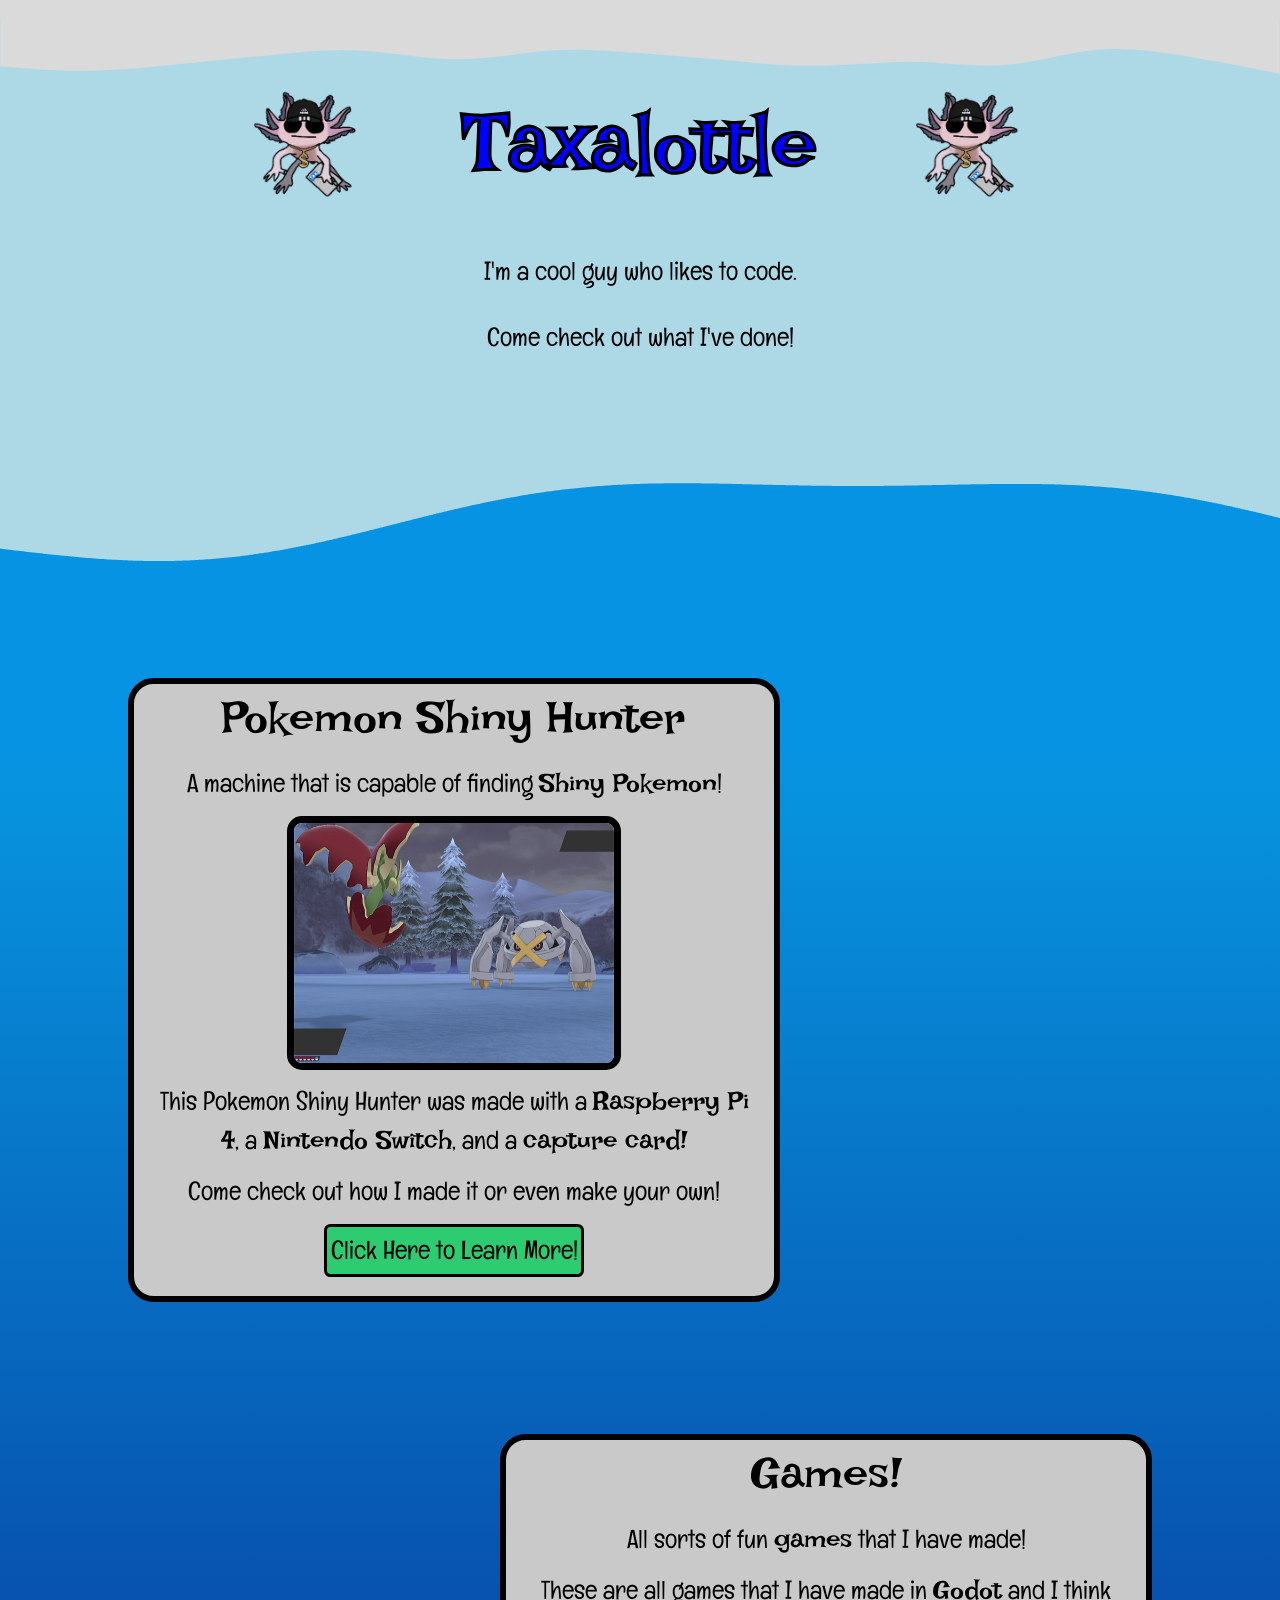
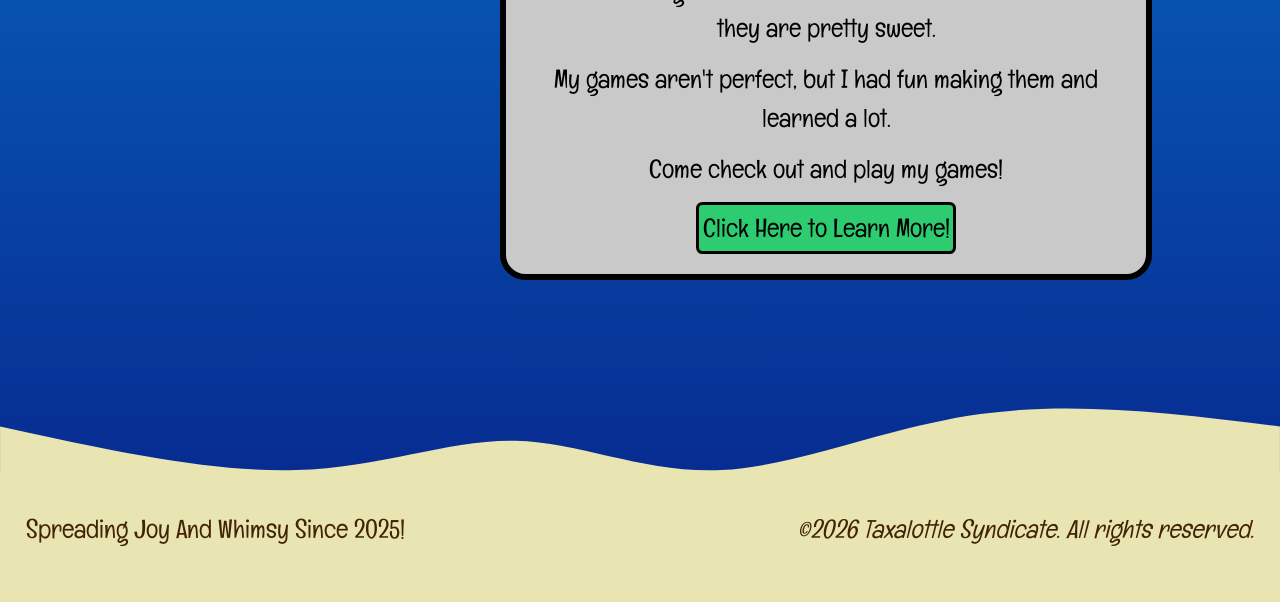
==== commit 9e0fb82c: "Forgot about this Forgot to update my waves to work right" ====
--- a/index.html
+++ b/index.html
@@ -42,7 +42,7 @@
         <img class="taxalottle img_right" src="images/Taxalottle_No_BG.png" alt="Taxalottle Logo">
     </span>
 
-    <p><br>I'm a cool guy who likes to code, play Magic, and plenty of other things!<br><br>Come check out what I do!</p>
+    <p><br>I'm a cool guy who likes to code.<br><br>Come check out what I've done!</p>
 
 <svg id="wave-svg" viewBox="0 0 100vw 400" style="width: 100vw; height: 300px;">
         <path id="wave" fill="#0693e3" />
--- a/styles/styles.css
+++ b/styles/styles.css
@@ -16,10 +16,10 @@
    Base elements
    ========================================================================== */
 
-html {
+/* html {
     scroll-behavior: smooth;
 }
-
+ */
 body, html {
     overflow-x: hidden;
 }
@@ -583,22 +583,23 @@
 }
 
 .sand-svg {
-    z-index:1;
+    z-index:3;
     margin-top: 0;
 }
 
 .wave-svg {
     display:block;
-    z-index: 2;
+    z-index: 3;
 }
 
 #wave-svg {
     display:block;
-}
-
-.wave-svg-2 {
+    z-index: 1;
+}
+
+#wave-svg-2 {
     display:block;
-    z-index: 2;
+    z-index: 1;
 }
 
 .wave-container {
@@ -617,6 +618,18 @@
     height: 100%;
 }
 
+#white-svg {
+    display:block;
+    z-index: 2;
+    opacity:.8;
+}
+
+#white-svg-2 {
+    display:block;
+    z-index: 2;
+    opacity:.8;
+}
+
 @keyframes opacityShift {
   from { opacity: 1; }
   to { opacity: 0; }
